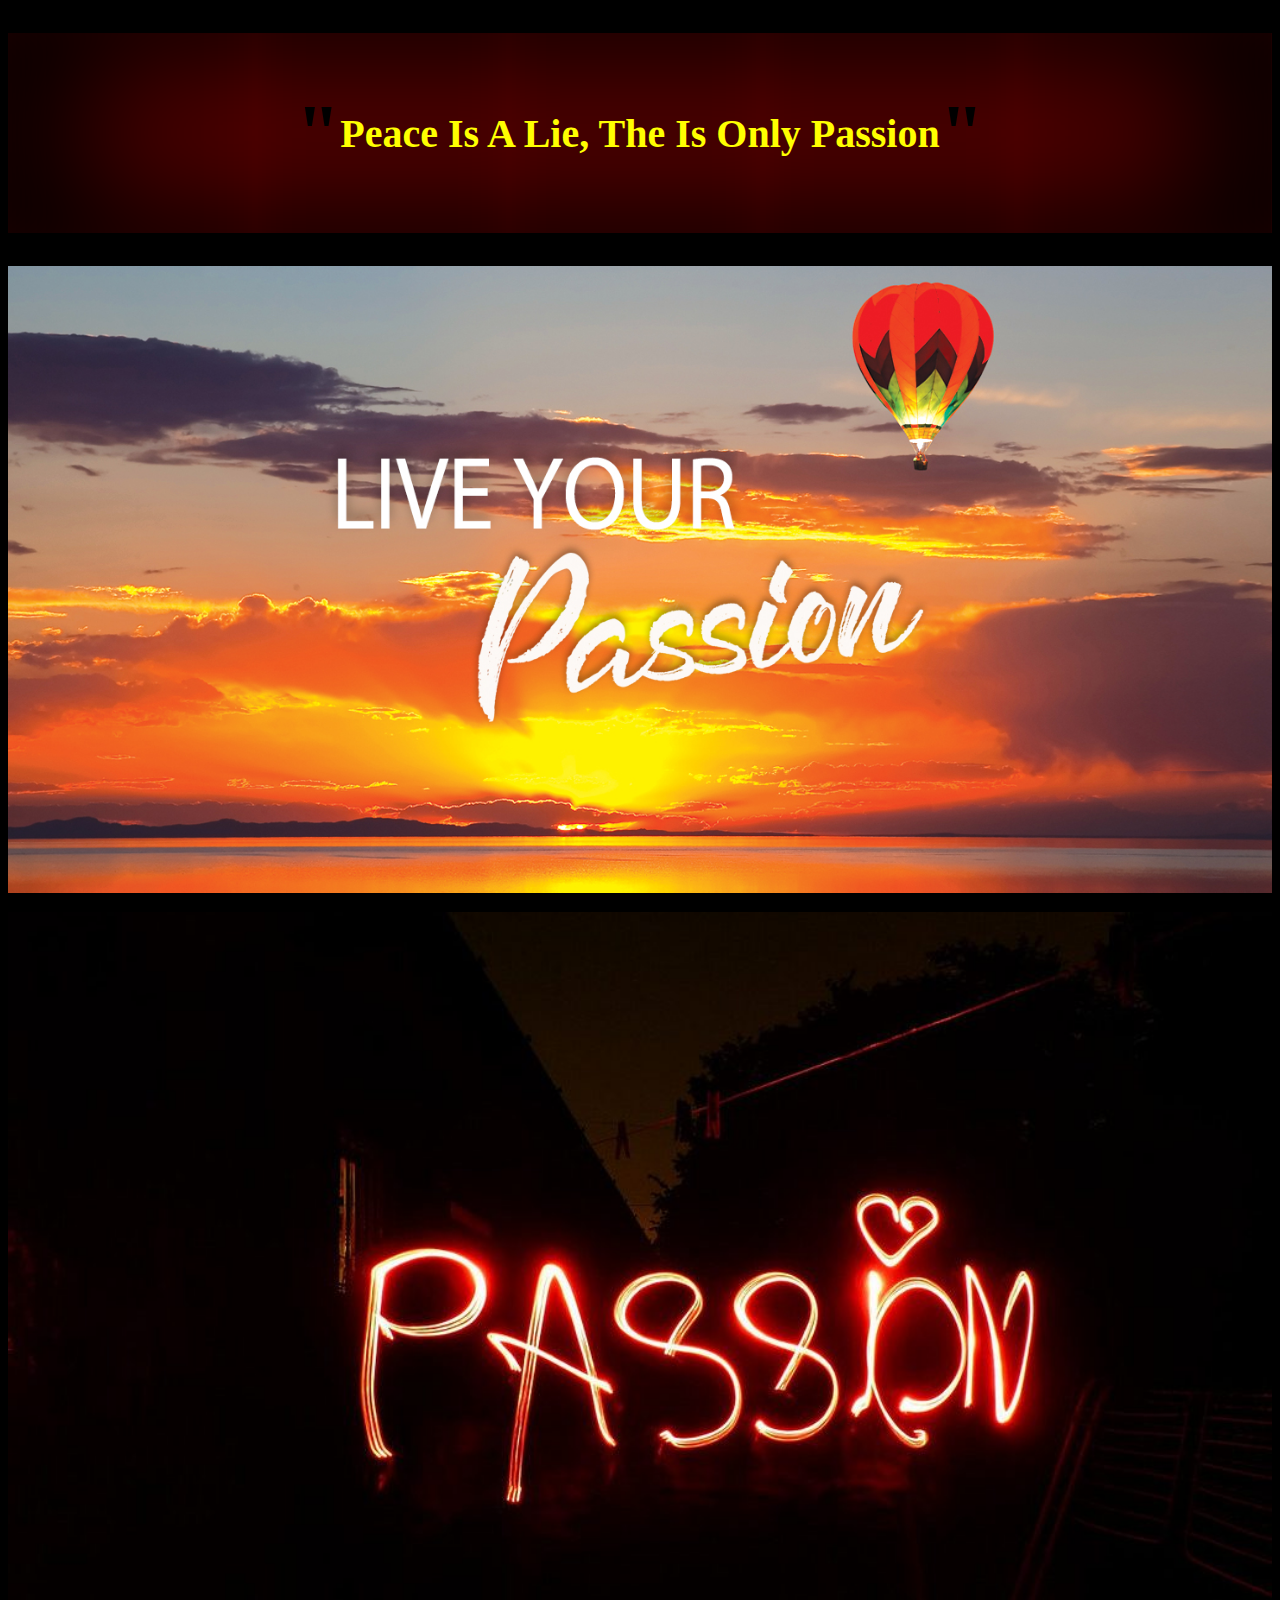
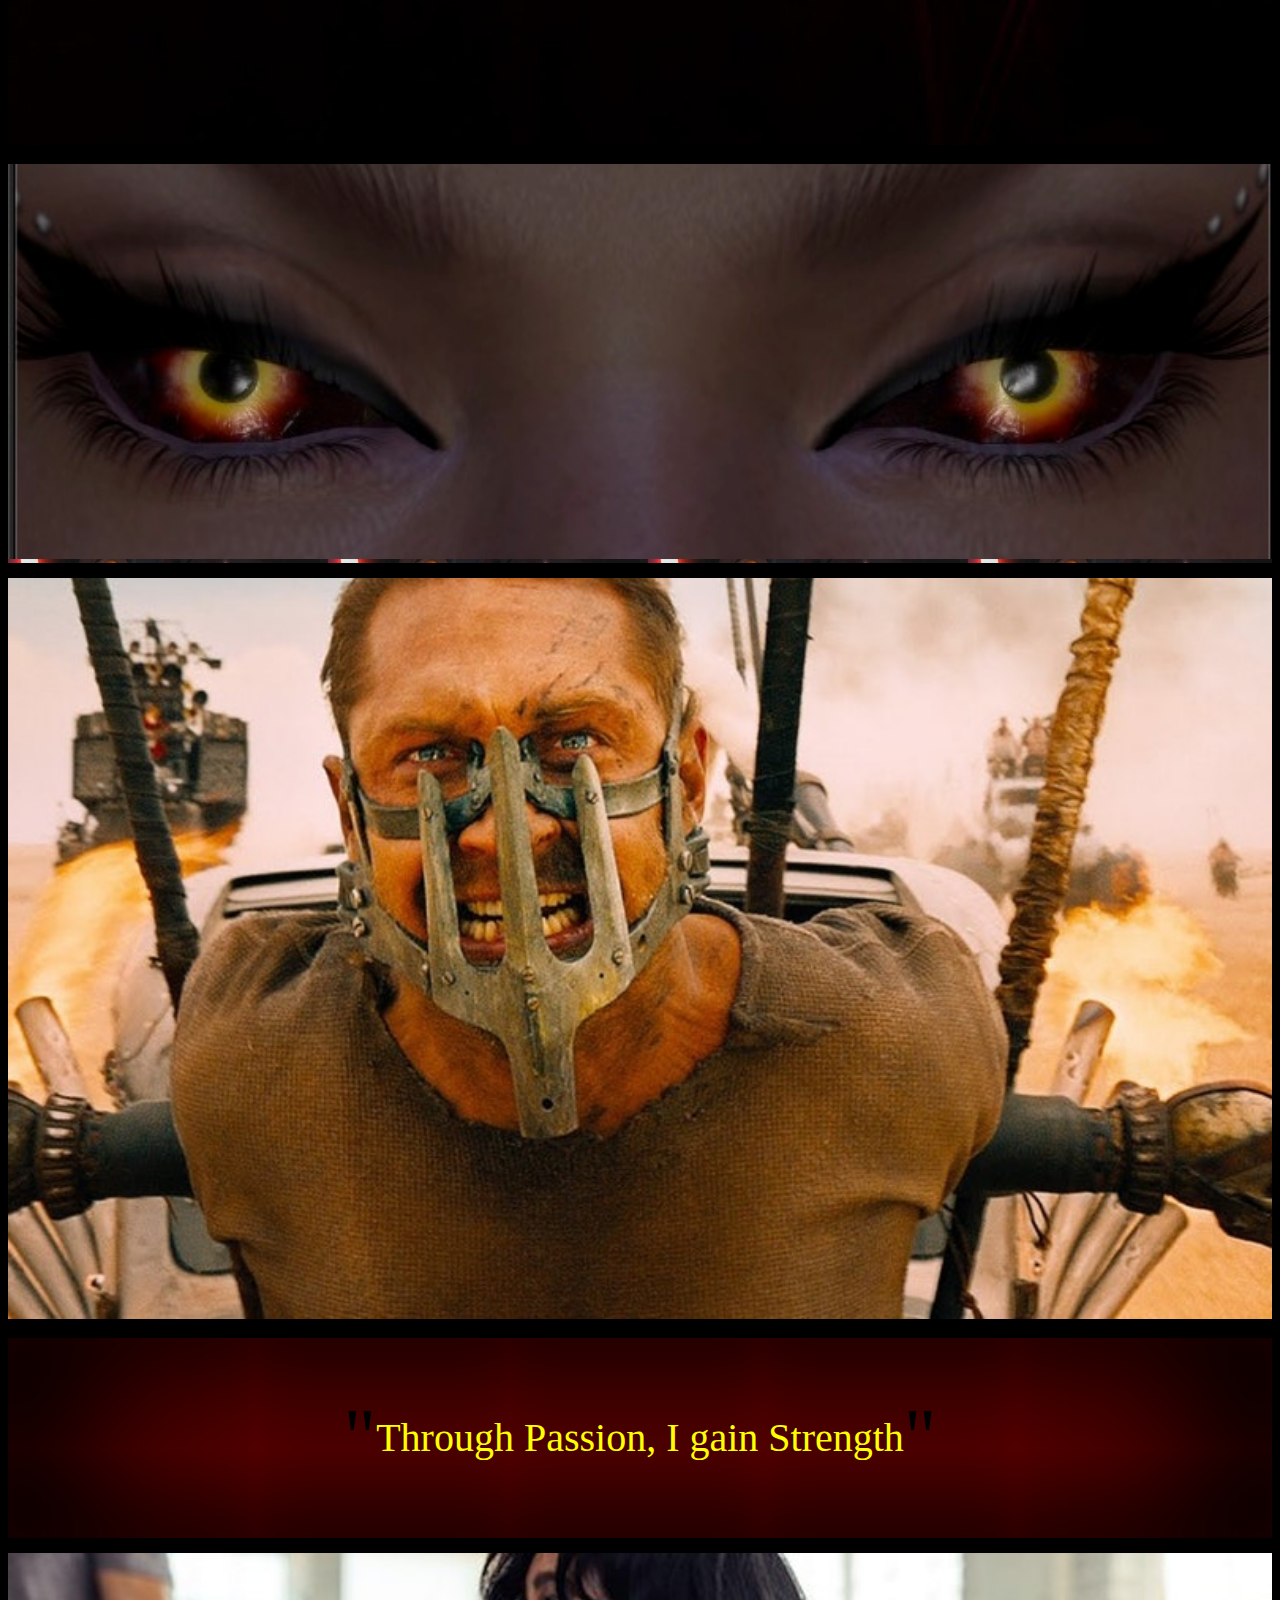
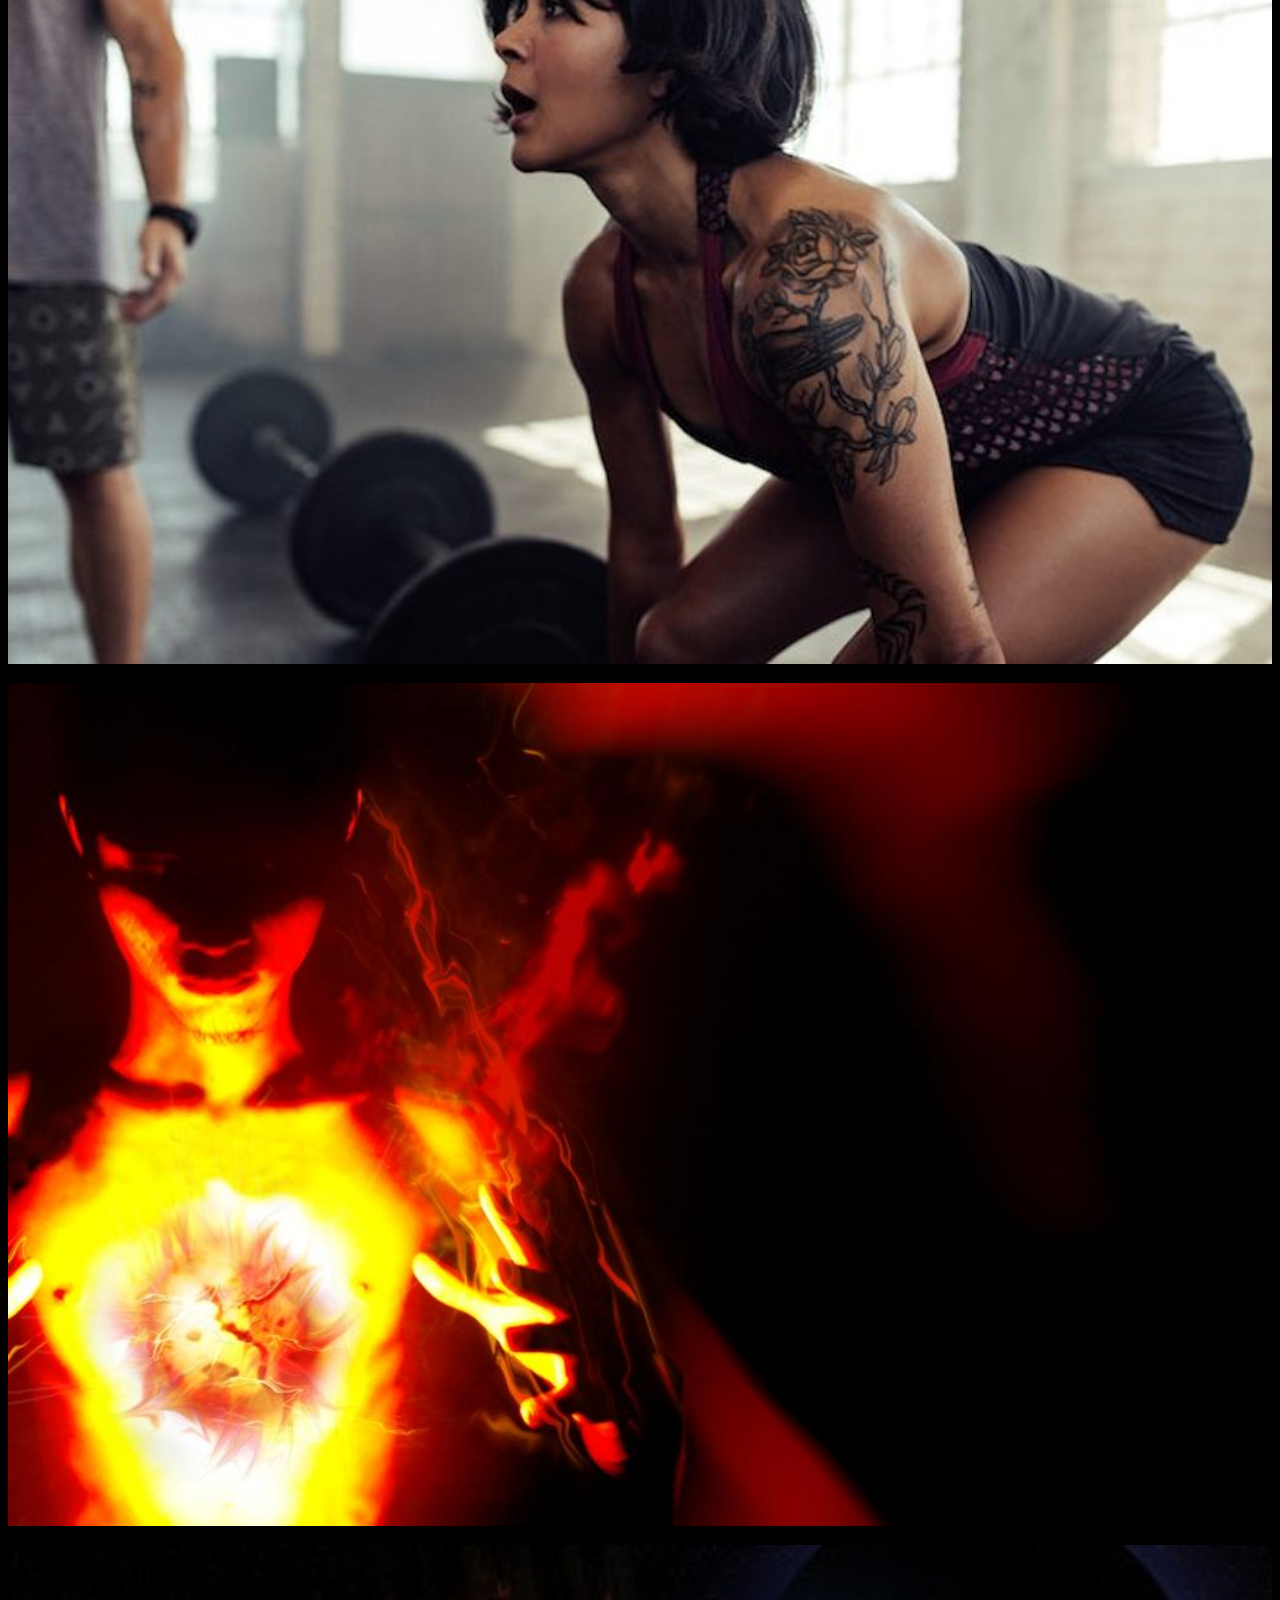
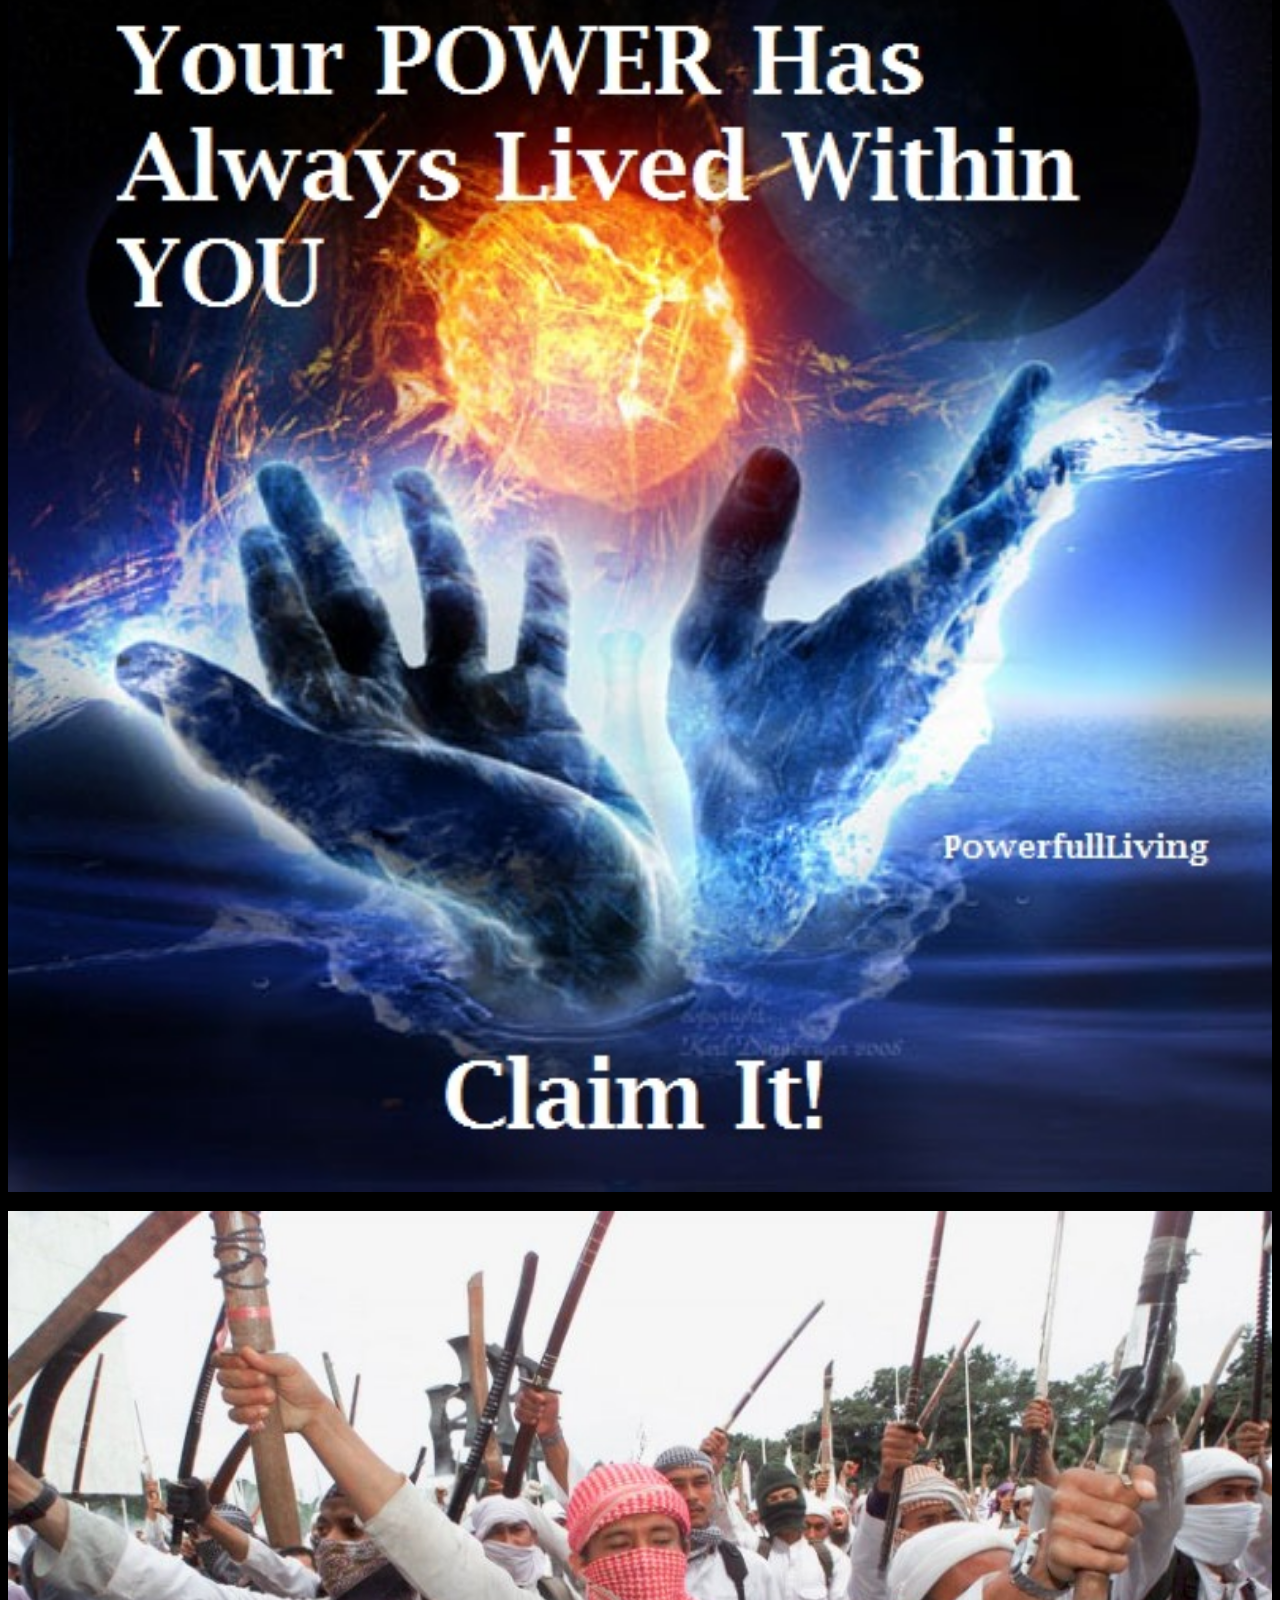
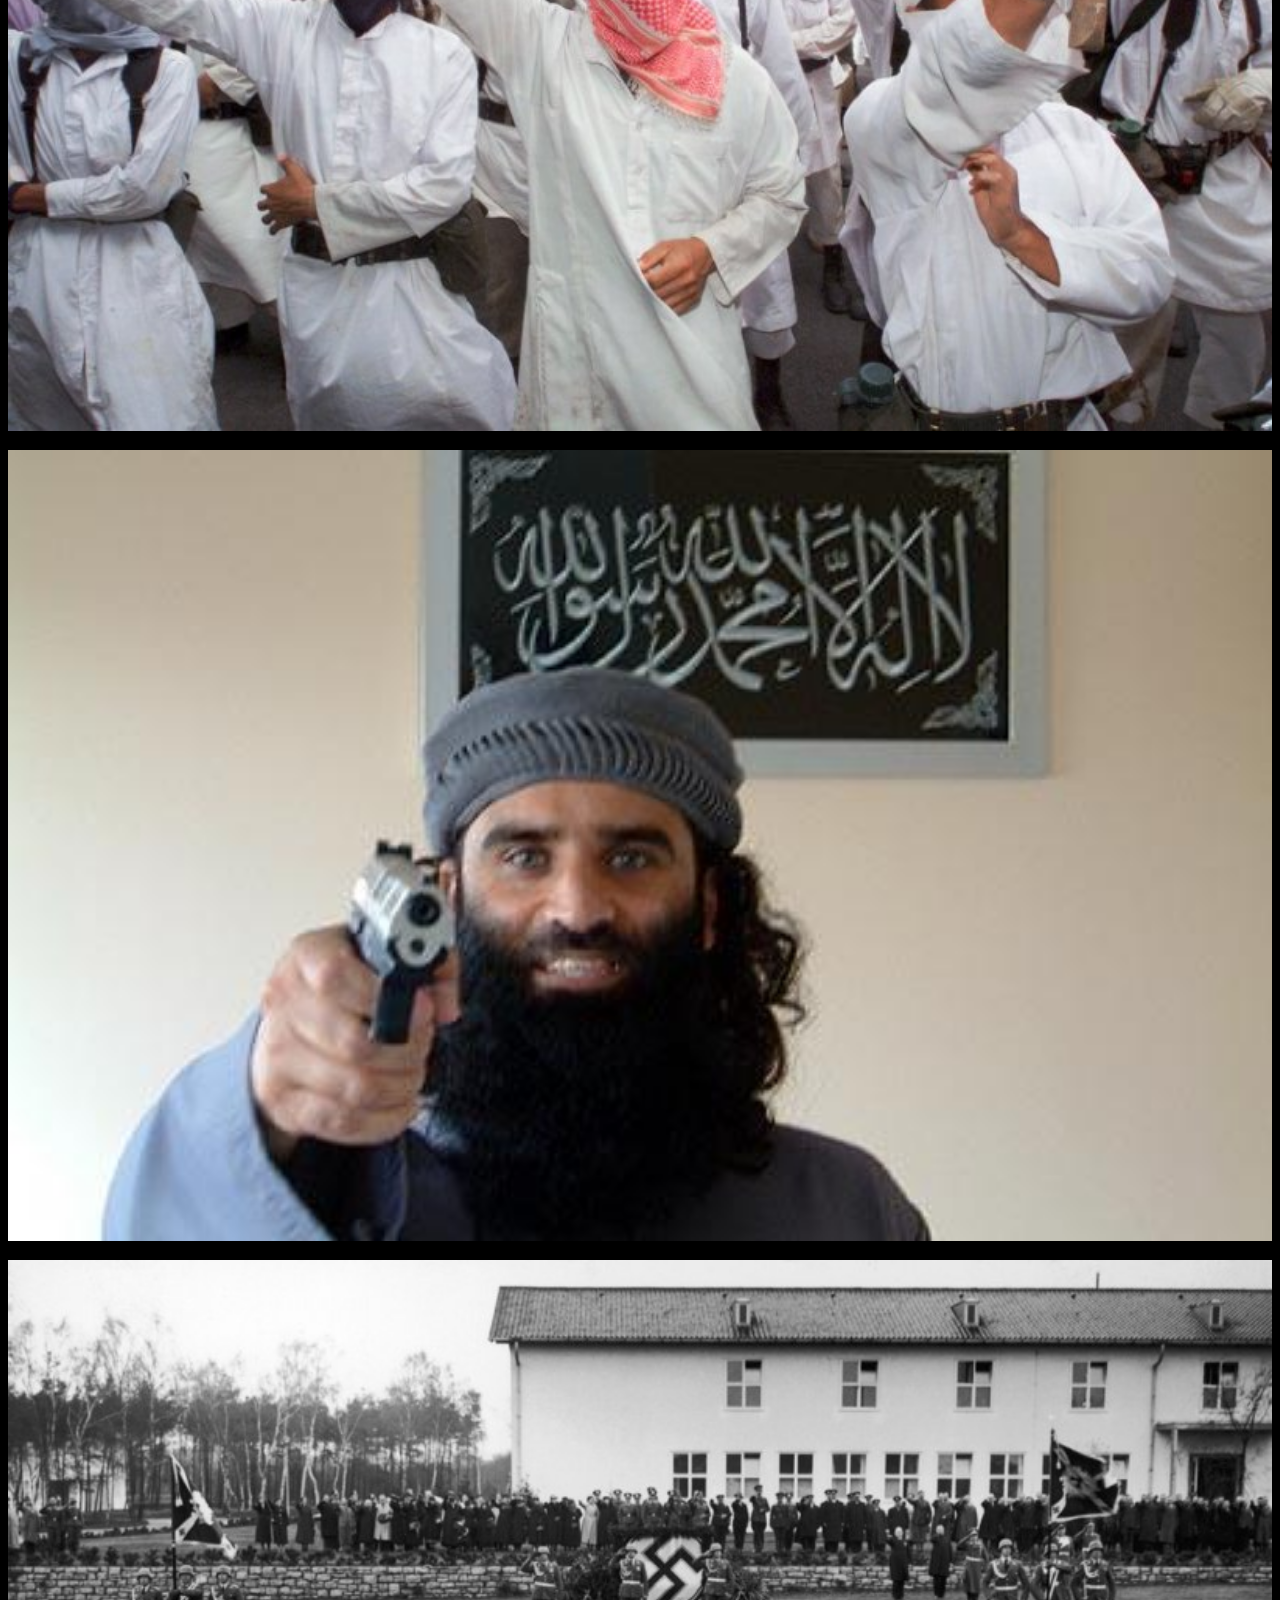
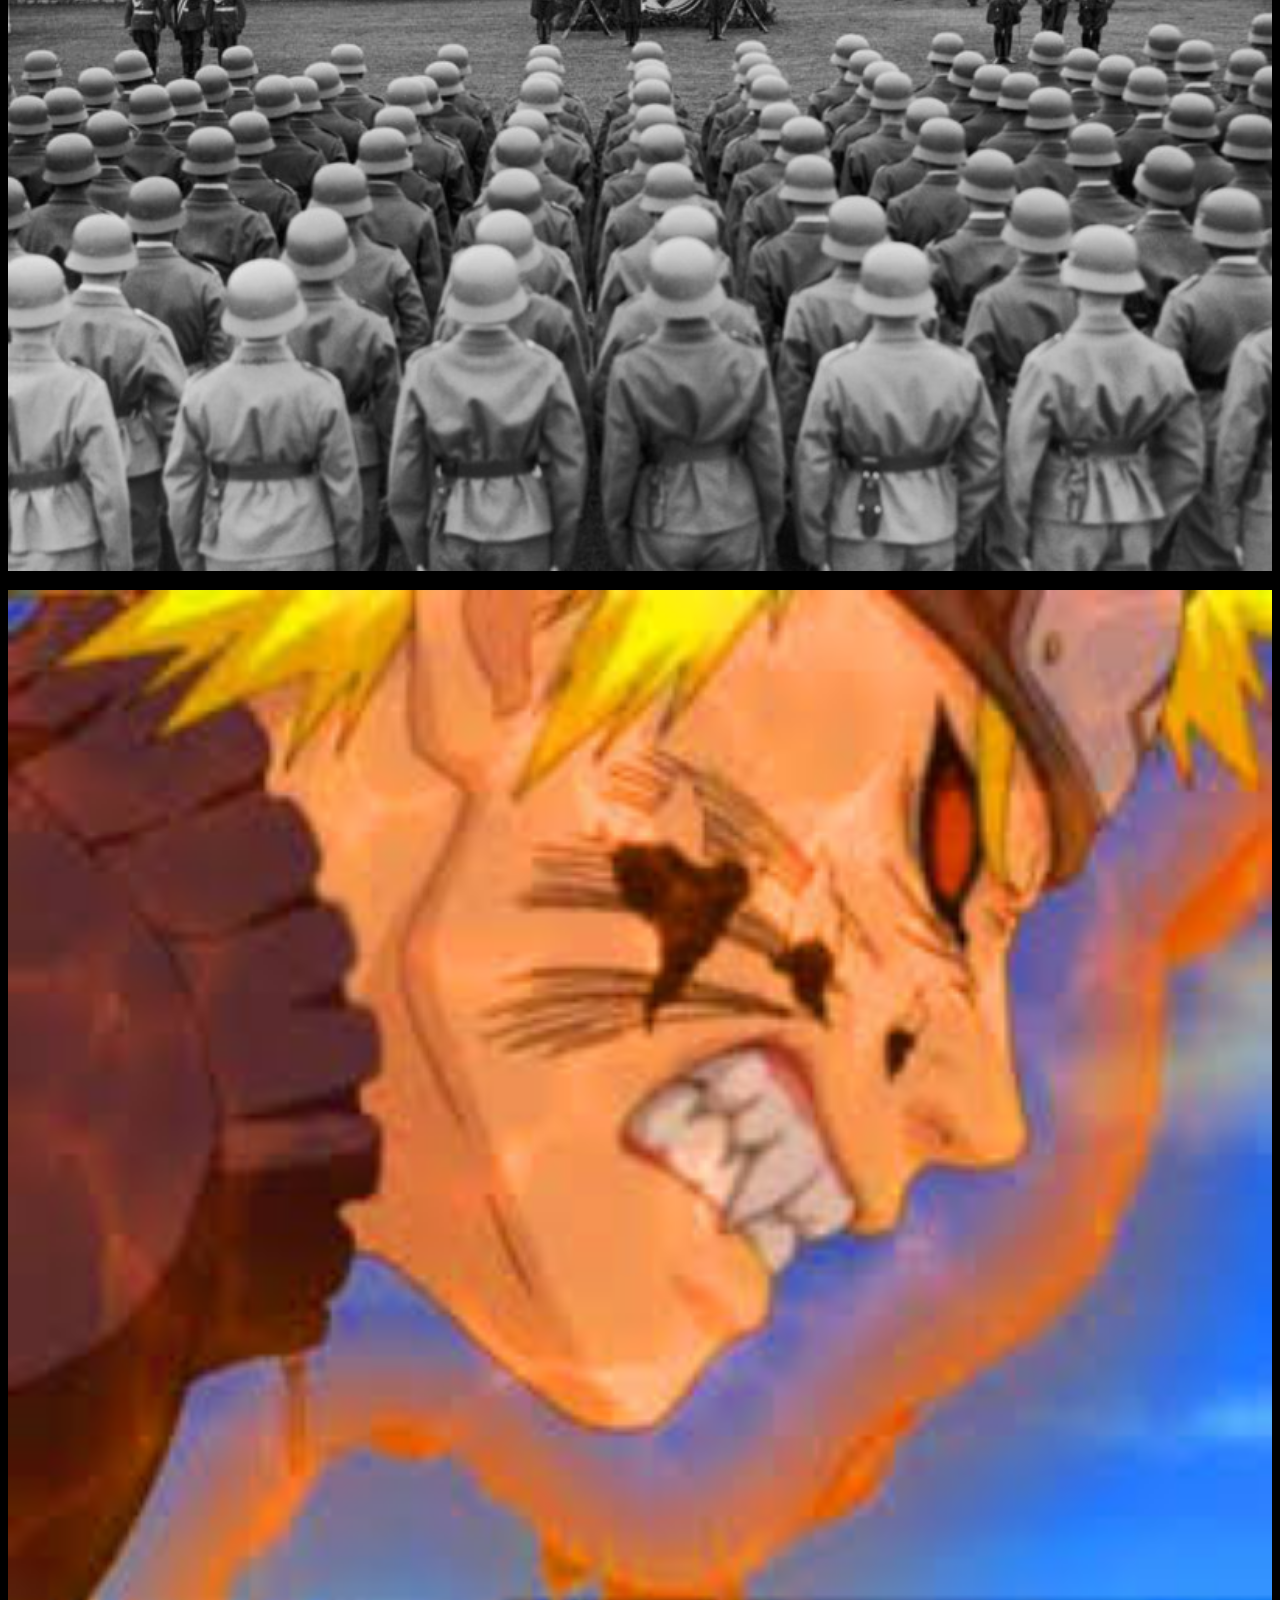
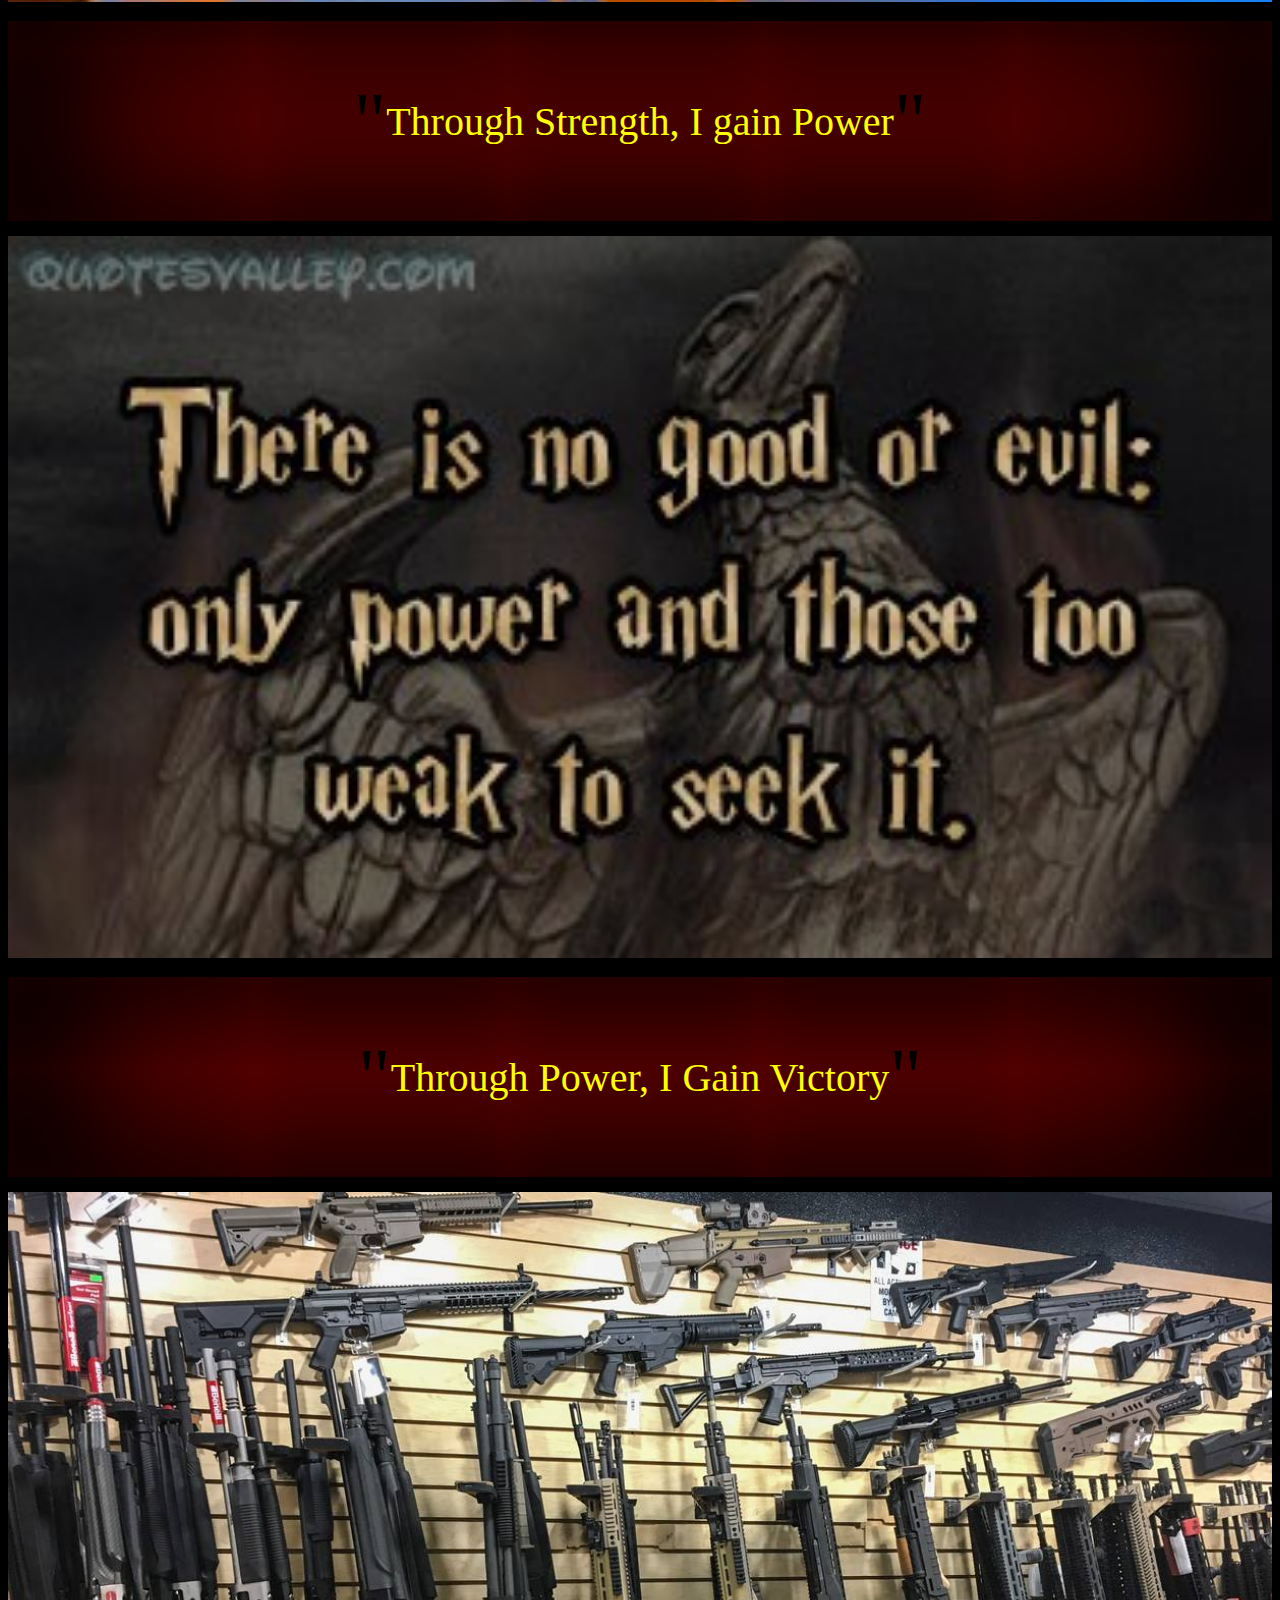
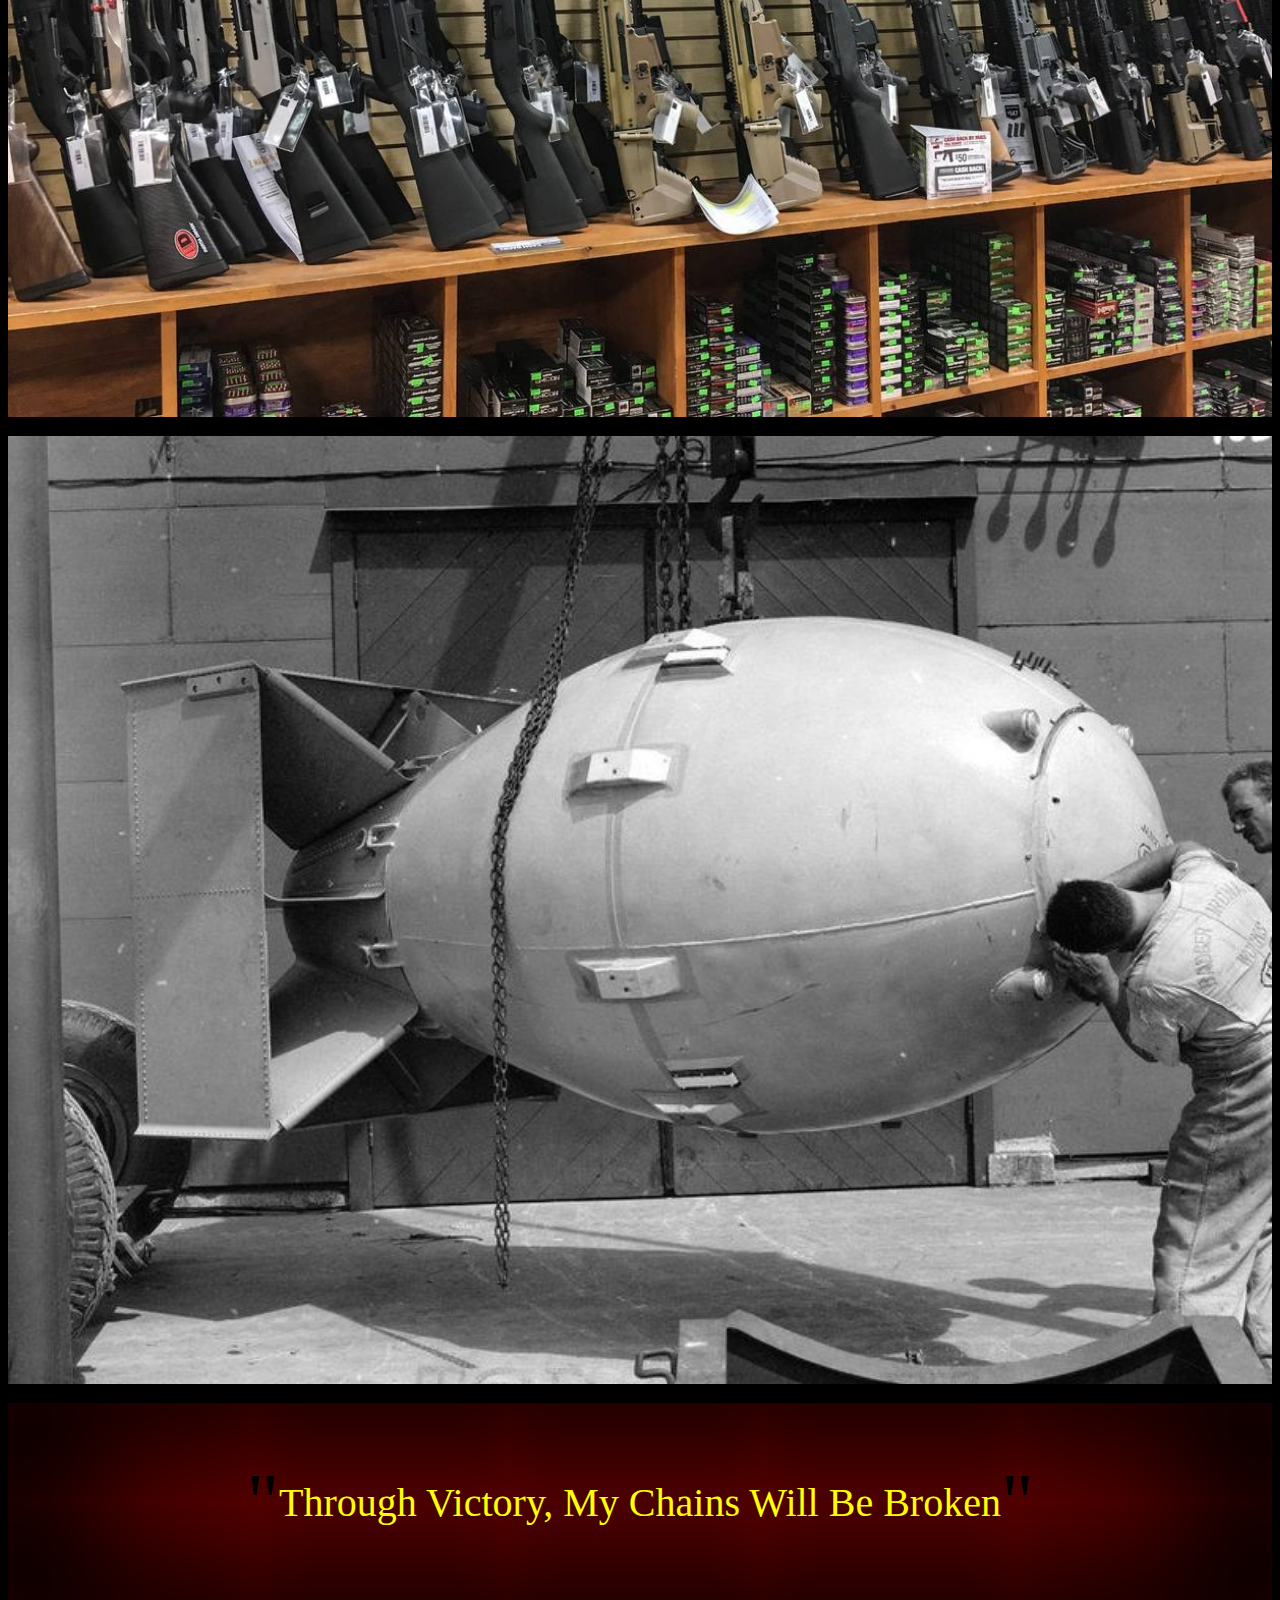
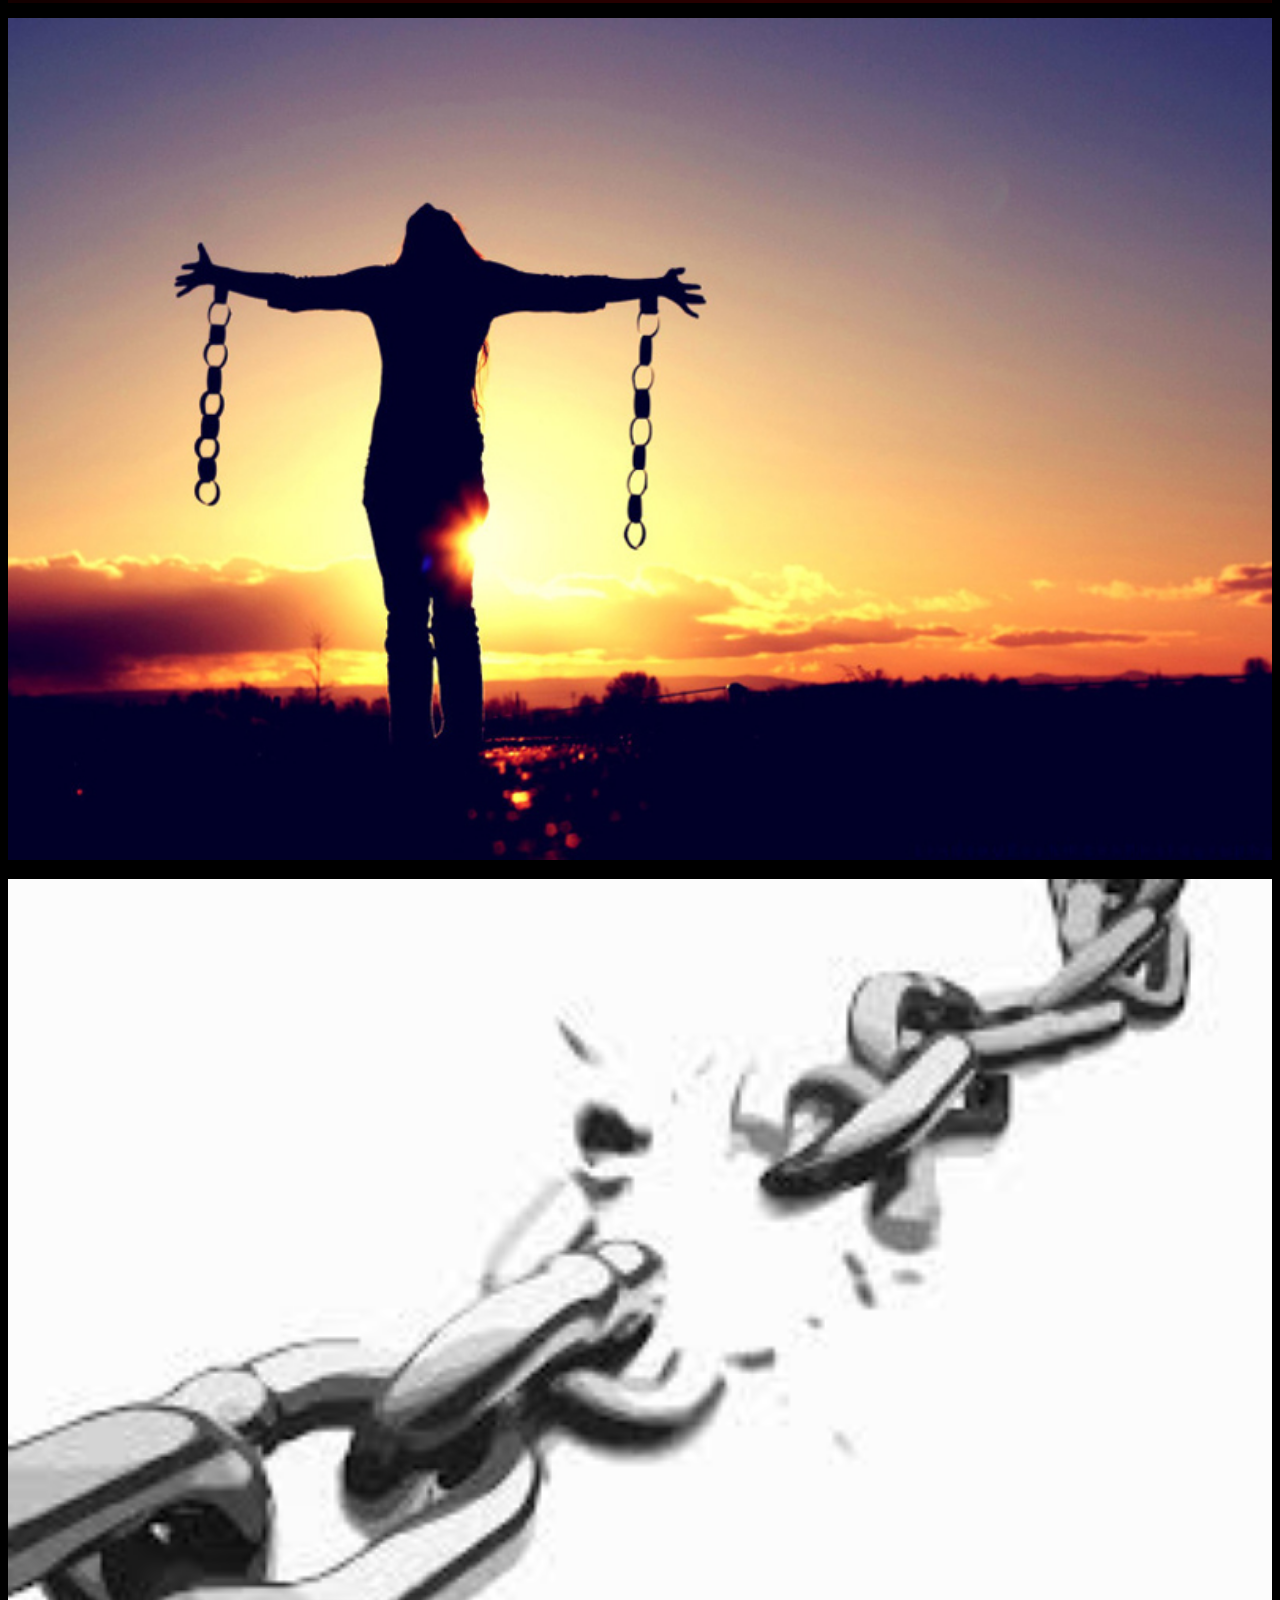
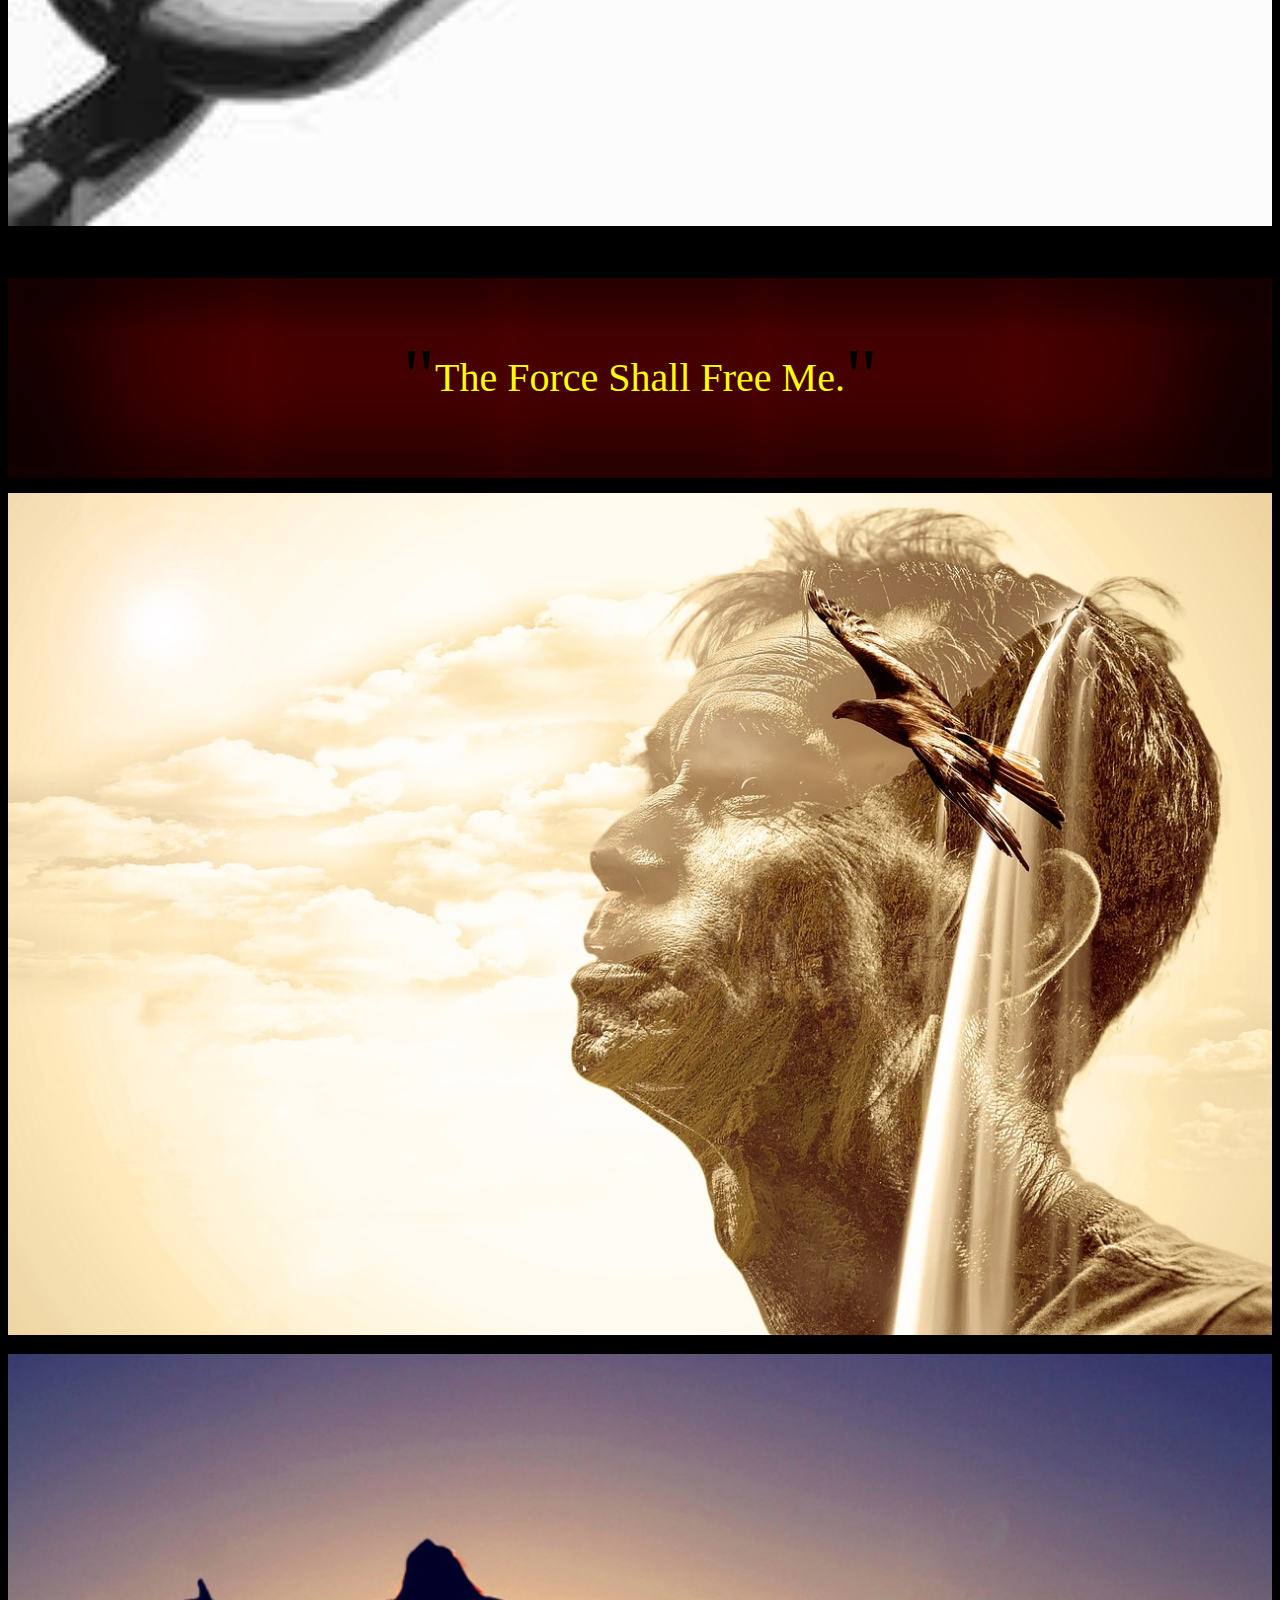
==== index.html @ c8c83fba "update" ====
<!DOCTYPE html>
<html>
<head>
  <link rel="stylesheet" href="css/sith.css">
</head>

<body>
  <div class="oath">
    <div class="line_wrapper line_one">
      <h2 class='quote'>Peace Is A Lie, The Is Only Passion</h2>
      <div class="one good_intention">
        <figure><img src="images/passion.jpg" alt="Follow Your Passion"></figure>
        <figure><img src="images/passion2.jpg" alt="Follow Your Passion"></figure>
      </div> 
      <div class="sith_eyes clip_one">
        <figure><img src="images/sith_eyes_female.jpg" alt=""></figure>
      </div>
      <div class="one evil_intention">
        <figure><img src="images/mad_max.jpg" alt=""></figure>
      </div>
    </div>

    <div class="line_wrapper">
      <div class="quote">Through Passion, I gain Strength</div>
      <div class="good_intention">
        <figure><img src="images/lifting.jpg" alt="Woman Lifting Weights"></figure>
        <figure><img src="images/inner_fire.jpg" alt="Inner Fire"></figure>
        <figure><img src="images/inner-power1.jpg" alt="Inner Power"></figure>
      </div>
      <div class="sith_eyes"></div>
      <div class="evil_intention">
        <figure><img src="images/muslim-fundamentalists.jpg" alt=""></figure>
        <figure><img src="images/muslim_extremism.jpg" alt=""></figure>
        <figure><img src="images/nazis.jpg" alt=""></figure>
        <figure><img src="images/angry_naruto.jpeg" alt=""></figure>
      </div>
    </div>

    <div class="line_wrapper">
      <div class="quote">Through Strength, I gain Power</div>
      <div class="good_intention">


      </div>
      <div class="evil_intention">
        <figure><img src="images/voldemort_quote.jpg" alt=""></figure>
      </div>
    </div>

    <div class="line_wrapper">
      <div class="quote">Through Power, I Gain Victory</div>
      <div class="good_intention">
      </div>
      <div class="evil_intention">
        <figure><img src="images/guns.jpg" alt=""></figure>
        <figure><img src="images/atomic_bomb.jpg" alt=""></figure>
      </div>
    </div>

    <div class="line_wrapper">
      <div class="quote">Through Victory, My Chains Will Be Broken</div>
      <div class="good_intention">
      </div>
      <div class="evil_intention">
        <figure><img src="images/freedom4.jpg" alt=""></figure>
        <figure><img src="images/breaking_chains.jpeg" alt=""></figure>
        <figure><img src="images/" alt=""></figure>
      </div>
    </div>

    <div class="line_wrapper">
      <div class="quote">The Force Shall Free Me.</div>
      <div class="good_intention">
        <figure>
          <img src="images/ultimate_freedom2.jpg" alt="">
        </figure>

        <figure>
          <img src="images/freedom-from-desire-enlightenment.jpg" alt="">
        </figure>
      </div>
      <div class="evil_intention">
          <figure><img src="images/freedom1.jpg" alt=""></figure>
          <figure><img src="images/freedom2.jpg" alt=""></figure>

        <figure>
          <img src="images/joker.jpeg" alt="">
        </figure>
      </div>
    </div>
  </div>


  <div class="end_page">
    <div id="fire_text">sith</div>
  
    <div class='sith_icon_container'>
        <div class='sith_letters_position_1'>
          <div class='sith_icon_text' >
              <span class="char1 top_text sith_letter">A</span>
              <span class="char2 top_text sith_letter"> </span>
              <span class="char3 top_text sith_letter">P</span>
              <span class="char4 top_text sith_letter">o</span>
              <span class="char5 top_text sith_letter">w</span>
              <span class="char6 top_text sith_letter">e</span>
              <span class="char7 top_text sith_letter">r</span>
              <span class="char8 top_text sith_letter">f</span>
              <span class="char9 top_text sith_letter">u</span>
              <span class="char10 top_text sith_letter">l</span>
              <span class="char11 top_text sith_letter"> </span>
              <span class="char12 top_text sith_letter">S</span>
              <span class="char13 top_text sith_letter">i</span>
              <span class="char14 top_text sith_letter">t</span>
              <span class="char15 top_text sith_letter">h</span>
      
              <div class=''>
                <div class="left_halocron sith_halocron float_animation">
                  <div class='rotate_animation'>◈</div>
                </div>
                <div class="right_halocron sith_halocron float_animation">
                  <div class='rotate_animation'>◈</div>
                </div>
              </div>
      
              <span class="char1 bottom_text sith_letter">
                <div class='upsidedown'>Y</div>
              </span>
              <span class="char2 bottom_text sith_letter">
                <div class='upsidedown'>o</div>
              </span>
              <span class="char3 bottom_text sith_letter">
                <div class='upsidedown'>u</div>
              </span>
              <span class="char4 bottom_text sith_letter">
                <div class='upsidedown'> </div>
              </span>
              <span class="char5 bottom_text sith_letter">
                <div class='upsidedown'>W</div>
              </span>
              <span class="char6 bottom_text sith_letter">
                <div class='upsidedown'>i</div>
              </span>
              <span class="char7 bottom_text sith_letter">
                <div class='upsidedown'>l</div>
              </span>
              <span class="char8 bottom_text sith_letter">
                <div class='upsidedown'>l</div>
              </span>
              <span class="char9 bottom_text sith_letter">
                <div class='upsidedown'> </div>
              </span>
              <span class="char10 bottom_text sith_letter">
                <div class='upsidedown'>B</div>
              </span>
              <span class="char11 bottom_text sith_letter">
                <div class='upsidedown'>e</div>
              </span>
              <span class="char12 bottom_text sith_letter">
                <div class='upsidedown'>c</div>
              </span>
              <span class="char13 bottom_text sith_letter">
                <div class='upsidedown'>o</div>
              </span>
              <span class="char14 bottom_text sith_letter">
                <div class='upsidedown'>m</div>
              </span>
              <span class="char15 bottom_text sith_letter">
                <div class='upsidedown'>e</div>
              </span>
          </div>
        </div>
        <img class='sith_silhouette' src="images/sith_silhouette.jpg"  >
    </div>
  
      <iframe id='light_saber' src='http://www.saberparts.com/#!/configure?code=4.130.4.0-3.194.4.0-2.59.4.0-1.27.4.0-7.152.19.0-5.143.0.0#%2Fconfigure%3Fcode=4.137.4.0-3.102.4.0-2.46.4.0-1.21.4.0-7.152.19.0-5.143.0.0'></iframe>
    

      <div class="banner_left">
        <img src="images/sith_banner.jpg" alt="sith banner">
      </div>
      <div class="banner_right">
        <img src="images/sith_banner.jpg" alt="sith banner">
      </div>
    </div>
  </div>

  <p class='your_sith_name' contenteditable="true">(Enter Your Sith Name)</p>

  <div class='sith_master_selection'>

    <p>Choose your Sith master. </p>
    <select name="Sith Master" id="sith_master" onchange='switchImage()'>
      <option value="">Unselected</option>
      <option value="krate">Darth Krate</option>
      <option value="nihilus">Darth Nihilus</option>
      <option value="revan">Darth Revan</option>
      <option value="trump">Darth Trump</option>
      <option value="traya">Darth Traya</option>
      <option value="vader">Darth Vader</option>
      <option value="yoda">Darth Yoda</option>
    </select>



    <figure id='master_image'>
      <img src="images/darth_krate.jpg" class='krate' alt="">  
      <img src="images/darth_trump.jpg" class='trump' alt="">  
      <img src="images/darth_yoda.jpeg" class='yoda' alt="">  
      <img src="images/darth_revan.png" class='revan' alt="">  
      <img src="images/darth_traya.jpg" class='traya' alt="">  
      <img src="images/darth_nihilus.jpg" class='nihilus' alt="">  
      <img src="images/Darth_Sion.jpg" class='sion' alt=""> 
      <img src="images/darth_vader.jpeg" class='vader' alt=""> 
    </figure>
  
    
  </div>
  <!-- https://css-tricks.com/set-text-on-a-circle/ -->

  <script>
    function switchImage() {
      debugger
      let master = document.querySelector('#sith_master').value.toLowerCase();

      document.querySelectorAll('#master_image img').forEach((el, i) => {
        el.style.display = 'none';
      });
      debugger
      document.querySelector(`.${master}`).style.display = 'block';
    }
  </script>

</body>
</html>
---- css/sith.css ----
.sith_icon_container {
  box-sizing: border-box;
  margin: 40px;
  position: relative;
  width: 300px;
  height: 300px; }
  .sith_icon_container .sith_icon_text {
    position: absolute;
    left: 150px;
    margin: 0;
    padding: 0; }
    .sith_icon_container .sith_icon_text .upsidedown {
      transform: rotate(180deg);
      position: absolute; }
    .sith_icon_container .sith_icon_text .sith_letter {
      text-align: center;
      font: 30px Monaco, MonoSpace;
      height: 360px;
      position: absolute;
      width: 20px;
      text-shadow: 0 3px 5px red;
      font-weight: bold;
      top: -46px;
      left: -10px; }
      .sith_icon_container .sith_icon_text .sith_letter.top_text.char1 {
        transform: rotate(-42deg); }
      .sith_icon_container .sith_icon_text .sith_letter.top_text.char2 {
        transform: rotate(-36deg); }
      .sith_icon_container .sith_icon_text .sith_letter.top_text.char3 {
        transform: rotate(-30deg); }
      .sith_icon_container .sith_icon_text .sith_letter.top_text.char4 {
        transform: rotate(-24deg); }
      .sith_icon_container .sith_icon_text .sith_letter.top_text.char5 {
        transform: rotate(-18deg); }
      .sith_icon_container .sith_icon_text .sith_letter.top_text.char6 {
        transform: rotate(-12deg); }
      .sith_icon_container .sith_icon_text .sith_letter.top_text.char7 {
        transform: rotate(-6deg); }
      .sith_icon_container .sith_icon_text .sith_letter.top_text.char8 {
        transform: rotate(0deg); }
      .sith_icon_container .sith_icon_text .sith_letter.top_text.char9 {
        transform: rotate(6deg); }
      .sith_icon_container .sith_icon_text .sith_letter.top_text.char10 {
        transform: rotate(12deg); }
      .sith_icon_container .sith_icon_text .sith_letter.top_text.char11 {
        transform: rotate(18deg); }
      .sith_icon_container .sith_icon_text .sith_letter.top_text.char12 {
        transform: rotate(24deg); }
      .sith_icon_container .sith_icon_text .sith_letter.top_text.char13 {
        transform: rotate(30deg); }
      .sith_icon_container .sith_icon_text .sith_letter.top_text.char14 {
        transform: rotate(36deg); }
      .sith_icon_container .sith_icon_text .sith_letter.top_text.char15 {
        transform: rotate(42deg); }
      .sith_icon_container .sith_icon_text .sith_letter.bottom_text {
        position: absolute;
        top: -20px; }
        .sith_icon_container .sith_icon_text .sith_letter.bottom_text.char1 {
          transform: rotate(222deg); }
        .sith_icon_container .sith_icon_text .sith_letter.bottom_text.char2 {
          transform: rotate(216deg); }
        .sith_icon_container .sith_icon_text .sith_letter.bottom_text.char3 {
          transform: rotate(210deg); }
        .sith_icon_container .sith_icon_text .sith_letter.bottom_text.char4 {
          transform: rotate(204deg); }
        .sith_icon_container .sith_icon_text .sith_letter.bottom_text.char5 {
          transform: rotate(198deg); }
        .sith_icon_container .sith_icon_text .sith_letter.bottom_text.char6 {
          transform: rotate(192deg); }
        .sith_icon_container .sith_icon_text .sith_letter.bottom_text.char7 {
          transform: rotate(186deg); }
        .sith_icon_container .sith_icon_text .sith_letter.bottom_text.char8 {
          transform: rotate(180deg); }
        .sith_icon_container .sith_icon_text .sith_letter.bottom_text.char9 {
          transform: rotate(174deg); }
        .sith_icon_container .sith_icon_text .sith_letter.bottom_text.char10 {
          transform: rotate(168deg); }
        .sith_icon_container .sith_icon_text .sith_letter.bottom_text.char11 {
          transform: rotate(162deg); }
        .sith_icon_container .sith_icon_text .sith_letter.bottom_text.char12 {
          transform: rotate(156deg); }
        .sith_icon_container .sith_icon_text .sith_letter.bottom_text.char13 {
          transform: rotate(150deg); }
        .sith_icon_container .sith_icon_text .sith_letter.bottom_text.char14 {
          transform: rotate(144deg); }
        .sith_icon_container .sith_icon_text .sith_letter.bottom_text.char15 {
          transform: rotate(138deg); }
  .sith_icon_container .sith_halocron {
    font: 30px Monaco, MonoSpace;
    text-shadow: 0 0px 10px red;
    position: absolute;
    top: 110px; }
    .sith_icon_container .sith_halocron.float_animation {
      animation: float_halocron 10s ease-in-out infinite alternate; }
@keyframes float_halocron {
  0% {
    top: 130px; }
  50% {
    top: 80px; }
  100% {
    top: 130px; } }
    .sith_icon_container .sith_halocron .rotate_animation {
      animation: rotate_halocron 8s linear infinite; }
@keyframes rotate_halocron {
  0% {
    transform: rotate(0deg); }
  100% {
    transform: rotate(360deg); } }
    .sith_icon_container .sith_halocron.left_halocron {
      left: 100px; }
    .sith_icon_container .sith_halocron.right_halocron {
      right: 100px; }
  .sith_icon_container img.sith_silhouette {
    height: 300px;
    width: 300px;
    border-radius: 150px; }

body {
  background: black; }

*, ::before, ::after {
  box-sizing: border-box; }

.line_wrapper {
  justify-content: center;
  width: 100vw;
  margin: 50px 0 0 0;
  width: 100%;
  text-align: center;
  margin: 0; }
  .line_wrapper:nth-of-type(even) {
    justify-content: right;
    justify-self: right; }
  .line_wrapper .quote {
    box-shadow: 0 0 150px 75px black inset;
    display: flex;
    justify-content: center;
    align-items: center;
    background: red;
    --quote-height: 200px;
    height: var(--quote-height);
    width: 100%;
    color: yellow;
    font-size: 2.5em; }
    .line_wrapper .quote::before {
      content: '\"';
      color: black;
      font-size: 2em; }
    .line_wrapper .quote::after {
      content: '\"';
      color: black;
      font-size: 2em; }
  .line_wrapper .sith_eyes.clip_one {
    position: relative; }
  .line_wrapper figure {
    width: 100%;
    text-align: center;
    margin: 0;
    margin: 15px 0; }
    .line_wrapper figure img {
      max-width: 100vw;
      width: 100%;
      overflow: hidden; }
  .line_wrapper .sith_eyes {
    background: url(../images/anakin_sith_eyes.jpg); }

.end_page {
  z-index: 1;
  width: 100%;
  display: grid;
  grid-template-rows: auto 100px auto;
  grid-tempate-columns: 1fr 1fr 1fr 8fr 1fr 1fr 1fr;
  grid-gap: 5px;
  grid-template-areas: "first_line_good_intention  first_line_good_intention  first_line_good_intention   first_line_good_intention  first_line_good_intention  first_line_good_intention   first_line_good_intention   first_line_good_intention" "first_line_evil_intention  first_line_evil_intention  first_line_evil_intention   first_line_evil_intention  first_line_evil_intention  first_line_evil_intention   first_line_evil_intention   first_line_evil_intention" "second_line_good_intention second_line_good_intention second_line_good_intention  second_line_good_intention second_line_good_intention second_line_good_intention  second_line_good_intention  second_line_good_intention" "second_line_evil_intention second_line_evil_intention second_line_evil_intention  second_line_evil_intention second_line_evil_intention second_line_evil_intention  second_line_evil_intention  second_line_evil_intention" "third_line_good_intention  third_line_good_intention  third_line_good_intention   third_line  third_line_good_intention  third_line_good_intention   third_line_good_intention   third_linee_geood_intention" "third_line_evil_intention  third_line_evil_intention  third_line_veil_intention   third_line_evil_intention  third_line_evil_intention  third_line_evil_intention   third_line_evil_intention   third_line_evil_intention" "fourth_line_good_intention fourth_line_good_intention fourth_line_good_intention  fourth_line_good_intention fourth_line_good_intention fourth_line_good_intention  fourth_line_good_intention  fourth_line_good_intention" "fourth_line fourth_line fourth_line  fourth_line fourth_line fourth_line  fourth_line  fourth_line" "fifth_line  fifth_line  fifth_line   fifth_line  fifth_line  fifth_line   fifth_line   fifth_line" "fifth_line  fifth_line  fifth_line   fifth_line  fifth_line  fifth_line   fifth_line   fifth_line" "sixth_line  sixth_line  sixth_line   sixth_line  sixth_line  sixth_line   sixth_line   sixth_line" "sixth_line  sixth_line  sixth_line   sixth_line  sixth_line  sixth_line   sixth_line   sixth_line" ".           ........... fire_text    fire_text   fire_text   fire_text    ............ ." ".           banner_left banner_left  icon        icon        banner_right banner_right ." ".           banner_left banner_left  icon        icon        banner_right banner_right ." ".           banner_left banner_left  saber       saber       banner_right banner_right ." ".           banner_left banner_left  saber       saber       banner_right banner_right ."; }
  .end_page #fire_text {
    text-transform: uppercase;
    font-weight: bolder;
    background: url("../images/fire.gif");
    font-size: 200px;
    justify-self: center;
    grid-area: fire_text;
    background-clip: text;
    -webkit-background-clip: text;
    color: transparent; }
  .end_page #light_saber {
    width: 600px;
    height: 350px;
    clip-path: ellipse(40% 40% at 50% 50%);
    grid-area: saber;
    justify-self: center; }
  .end_page .sith_icon_container {
    grid-area: icon;
    justify-self: center;
    align-self: center; }
  .end_page .banner_left {
    grid-area: banner_left; }
    .end_page .banner_left img {
      max-width: 100%;
      height: auto; }
  .end_page .banner_right {
    grid-area: banner_right; }
    .end_page .banner_right img {
      max-width: 100%;
      height: auto; }

.page_2 {
  background: url(../images/oath.jpg);
  z-index: 2; }

@media only screen and (min-width: 800px) {
  .end_page {
    grid-template-columns: 1fr 2fr 4fr 4fr 2fr 1fr;
    grid-template-areas: "fire_text fire_text    fire_text  fire_text  fire_text    fire_text" "......... banner_left  icon       icon       banner_right ........." "......... banner_left  icon       icon       banner_right ........." "......... banner_left  saber      saber      banner_right ........." "......... banner_left  saber      saber      banner_right .........";
    grid-template-rows: auto 100px auto; }

  .banner_left {
    grid-area: banner_left; }
    .banner_left img {
      max-width: 100%;
      height: auto; }

  .banner_right {
    grid-area: banner_right; }
    .banner_right img {
      max-width: 100%;
      height: auto; } }
.your_sith_name {
  color: white;
  text-align: center;
  margin-bottom: 40px; }

.sith_master_selection {
  text-align: center; }
  .sith_master_selection * {
    color: white; }
  .sith_master_selection #master_image {
    width: 50%;
    margin: auto;
    text-align: center; }
    .sith_master_selection #master_image img {
      display: none;
      max-width: 50vw; }

/*# sourceMappingURL=sith.css.map */
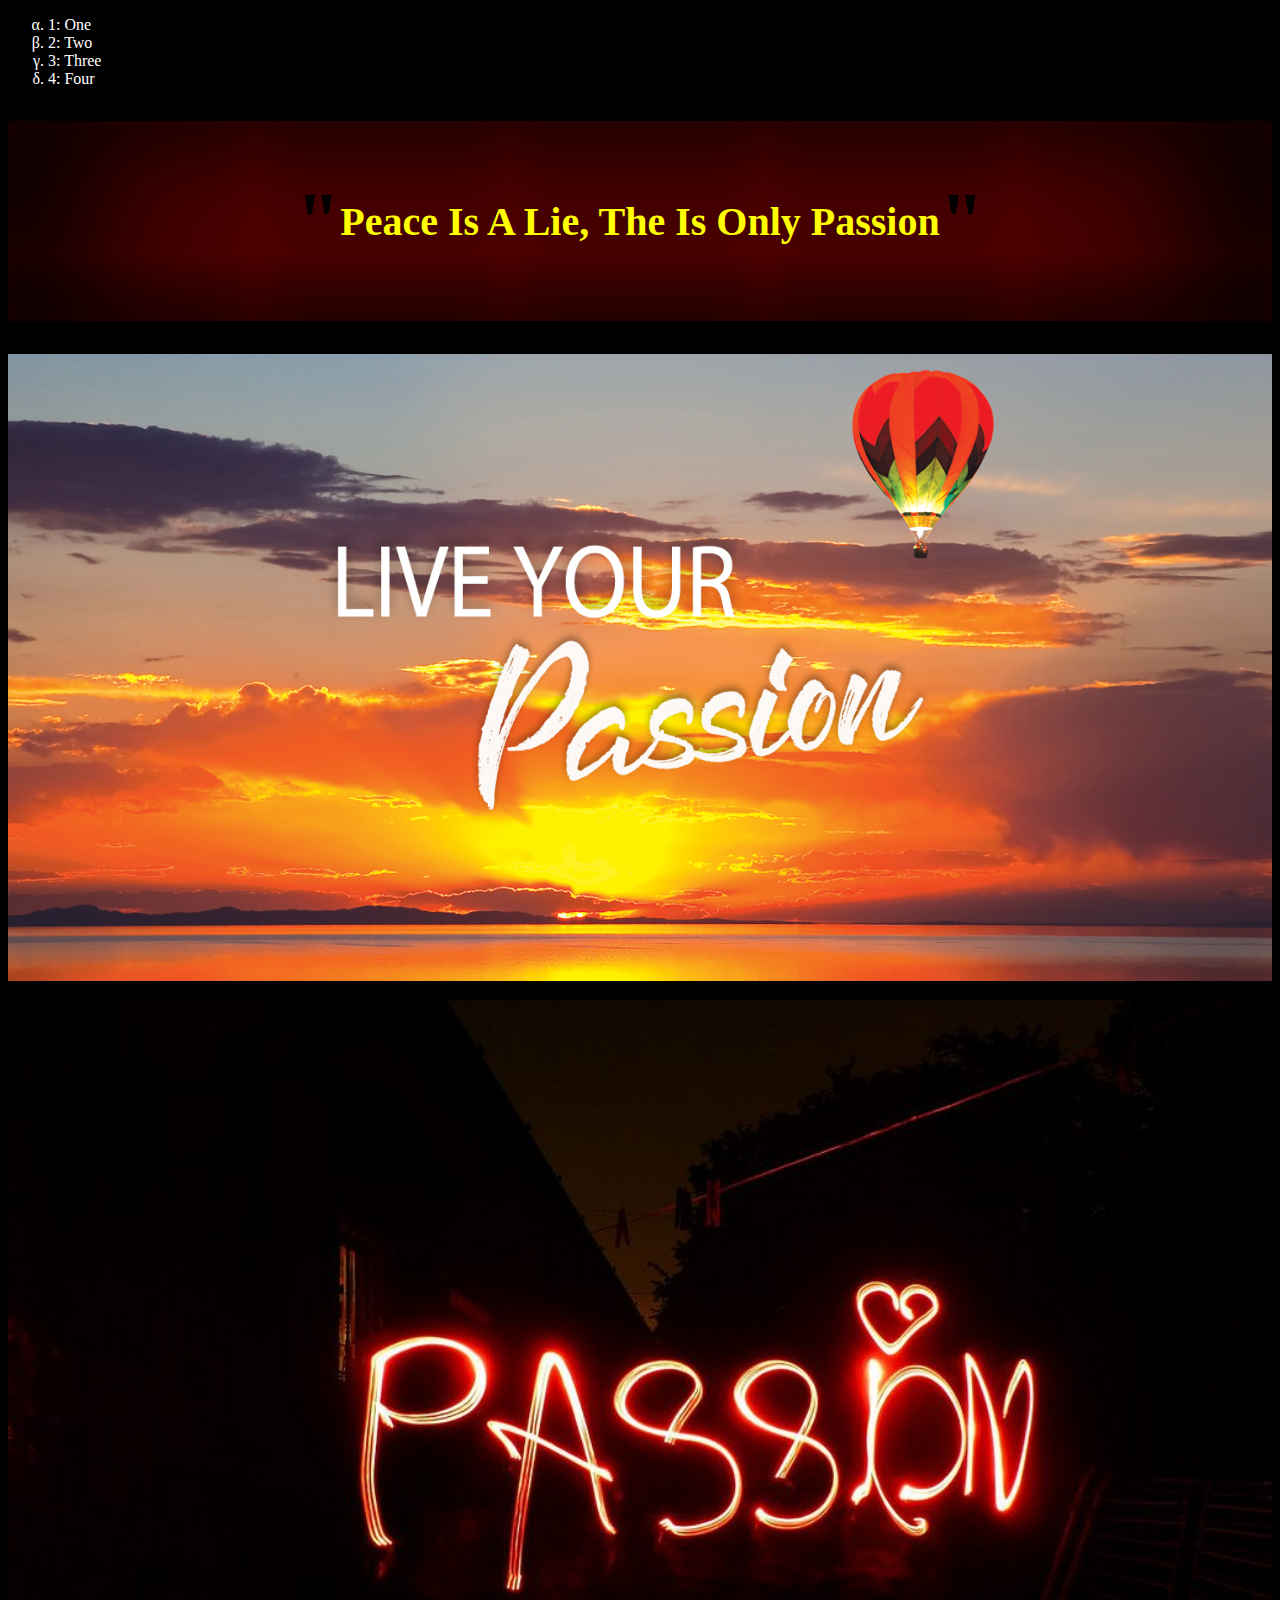
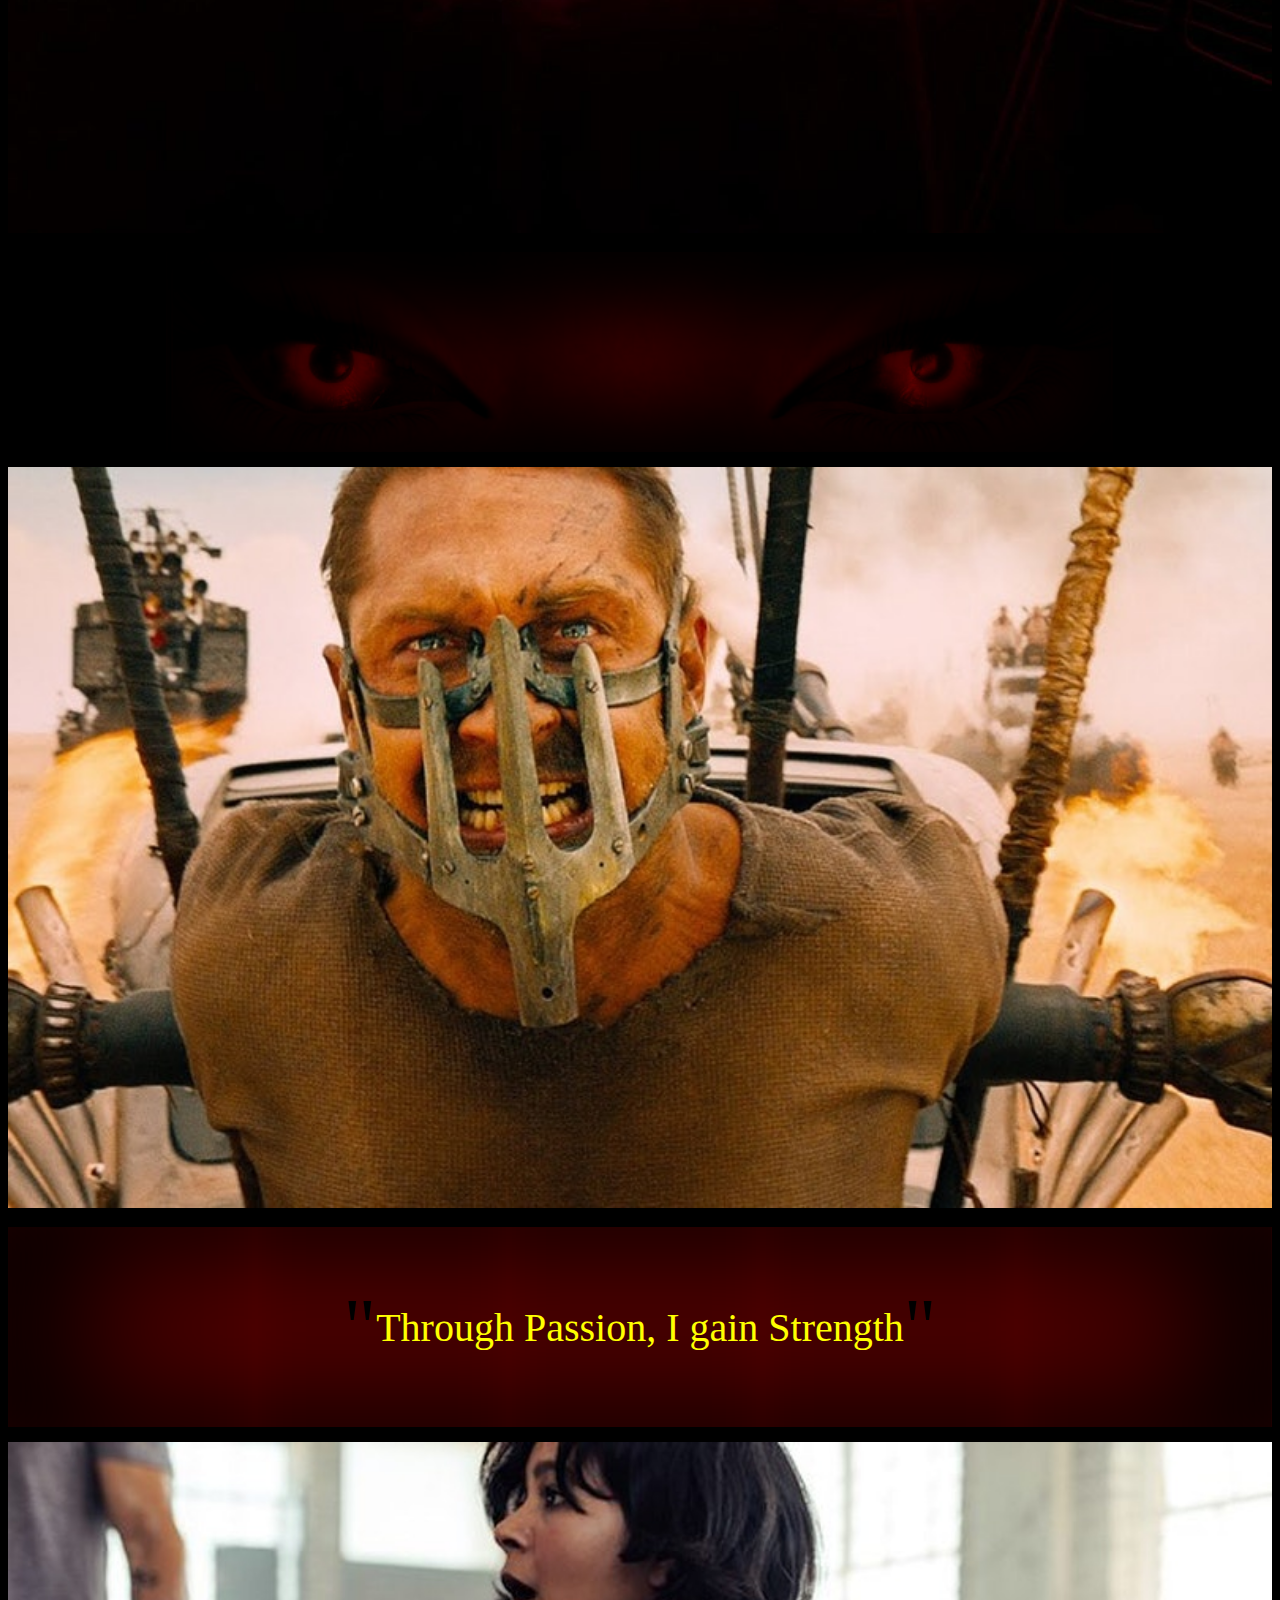
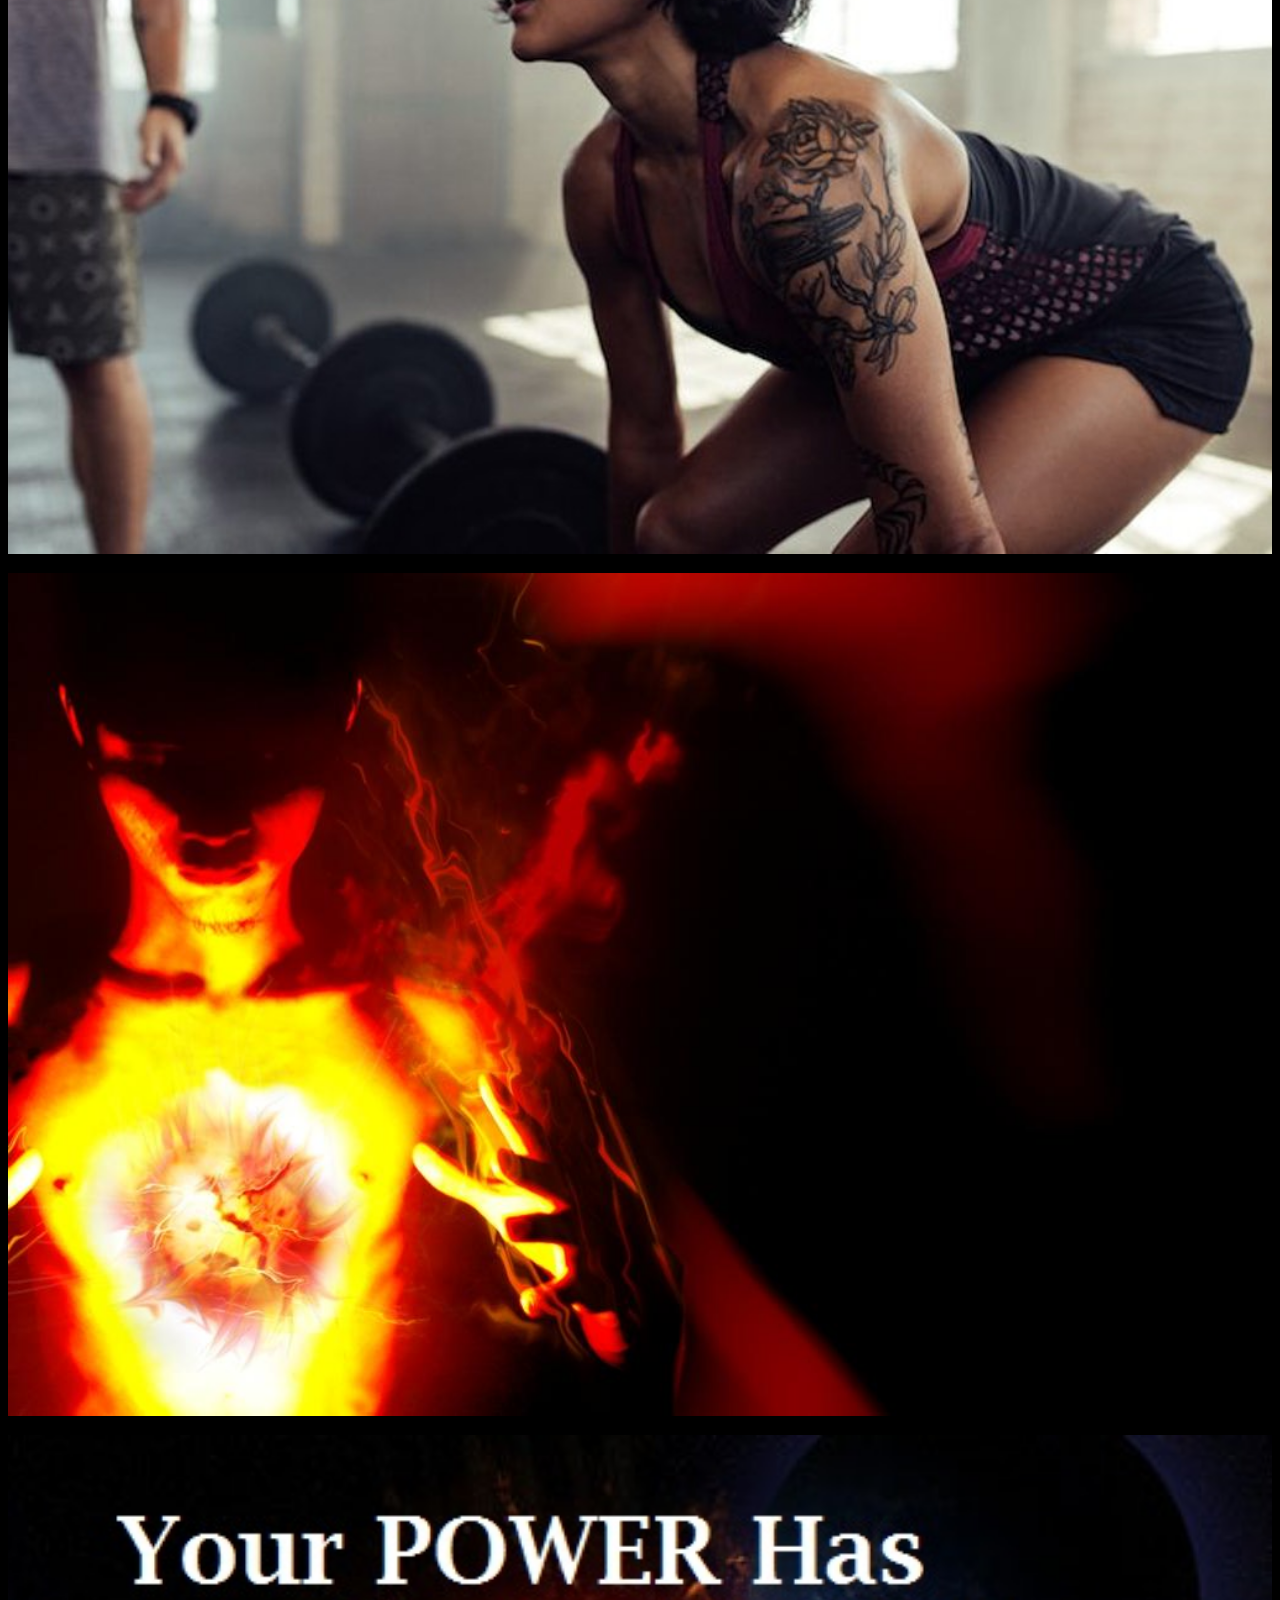
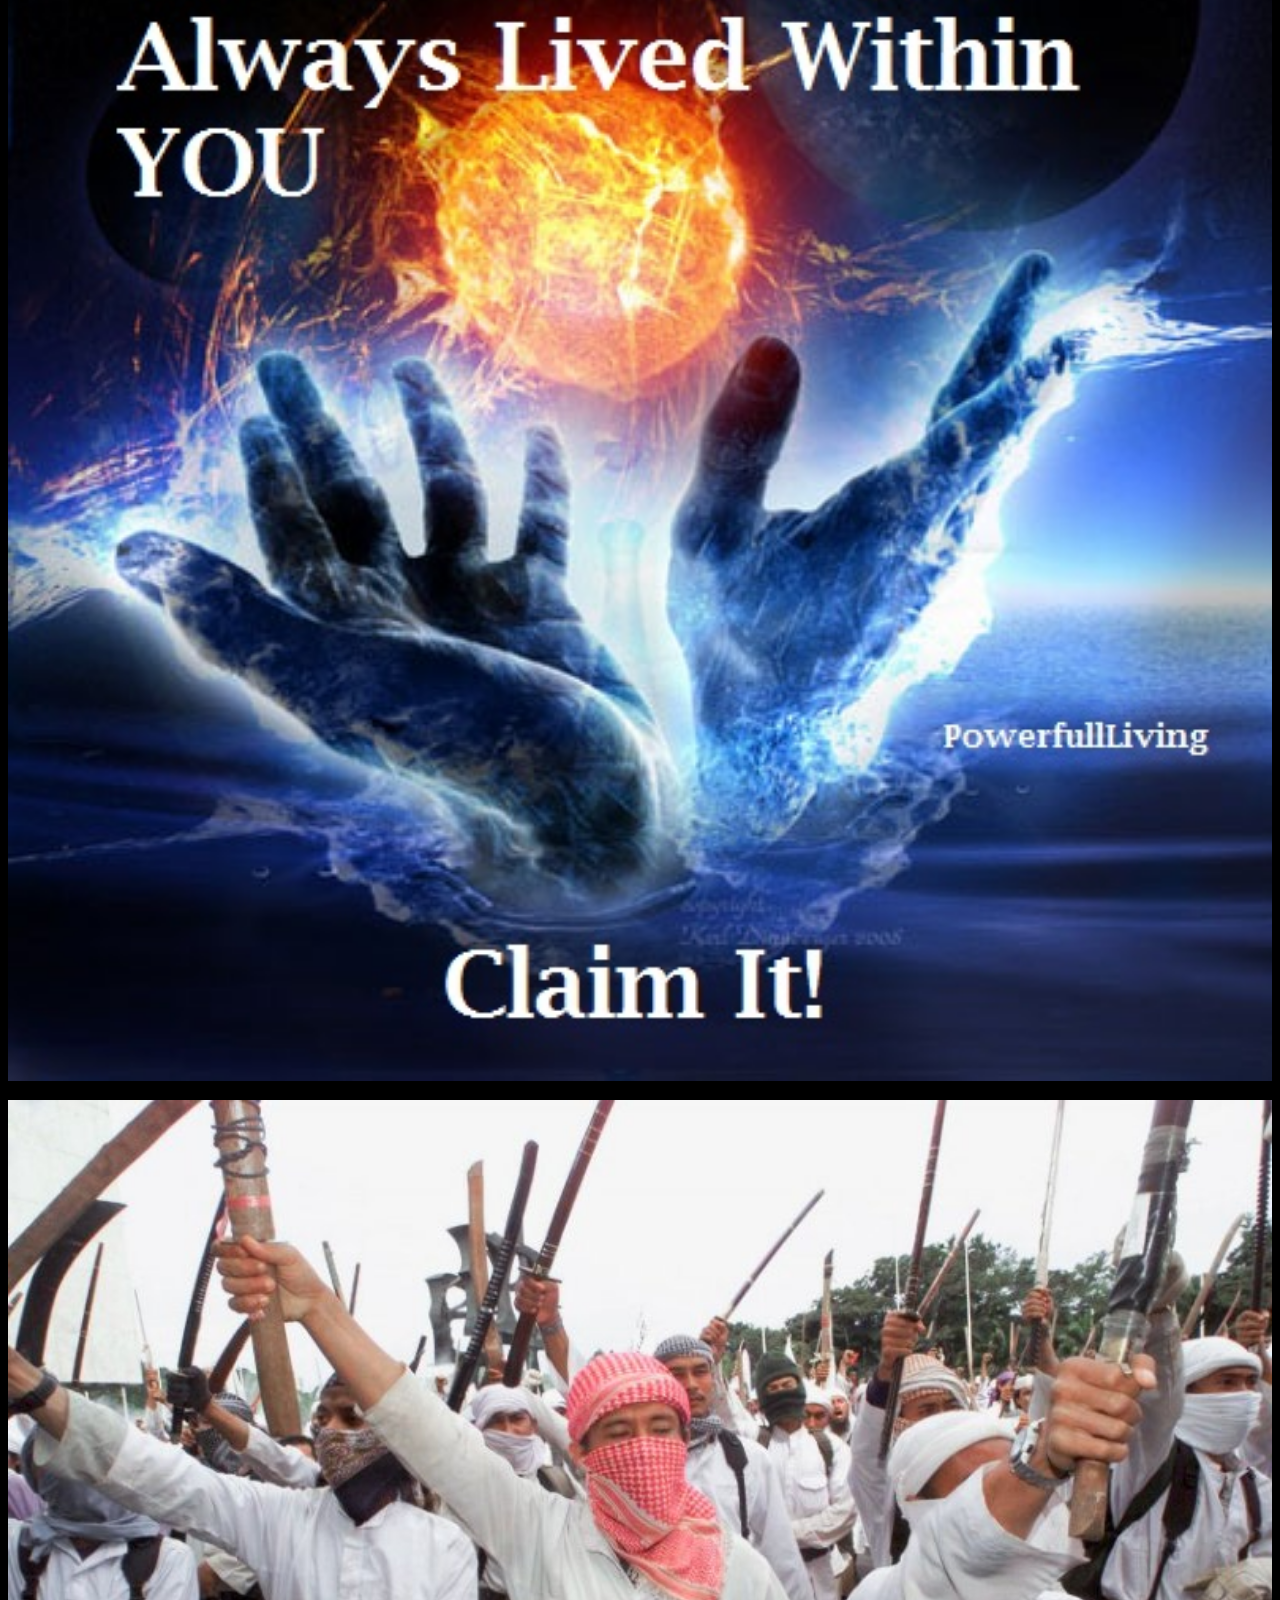
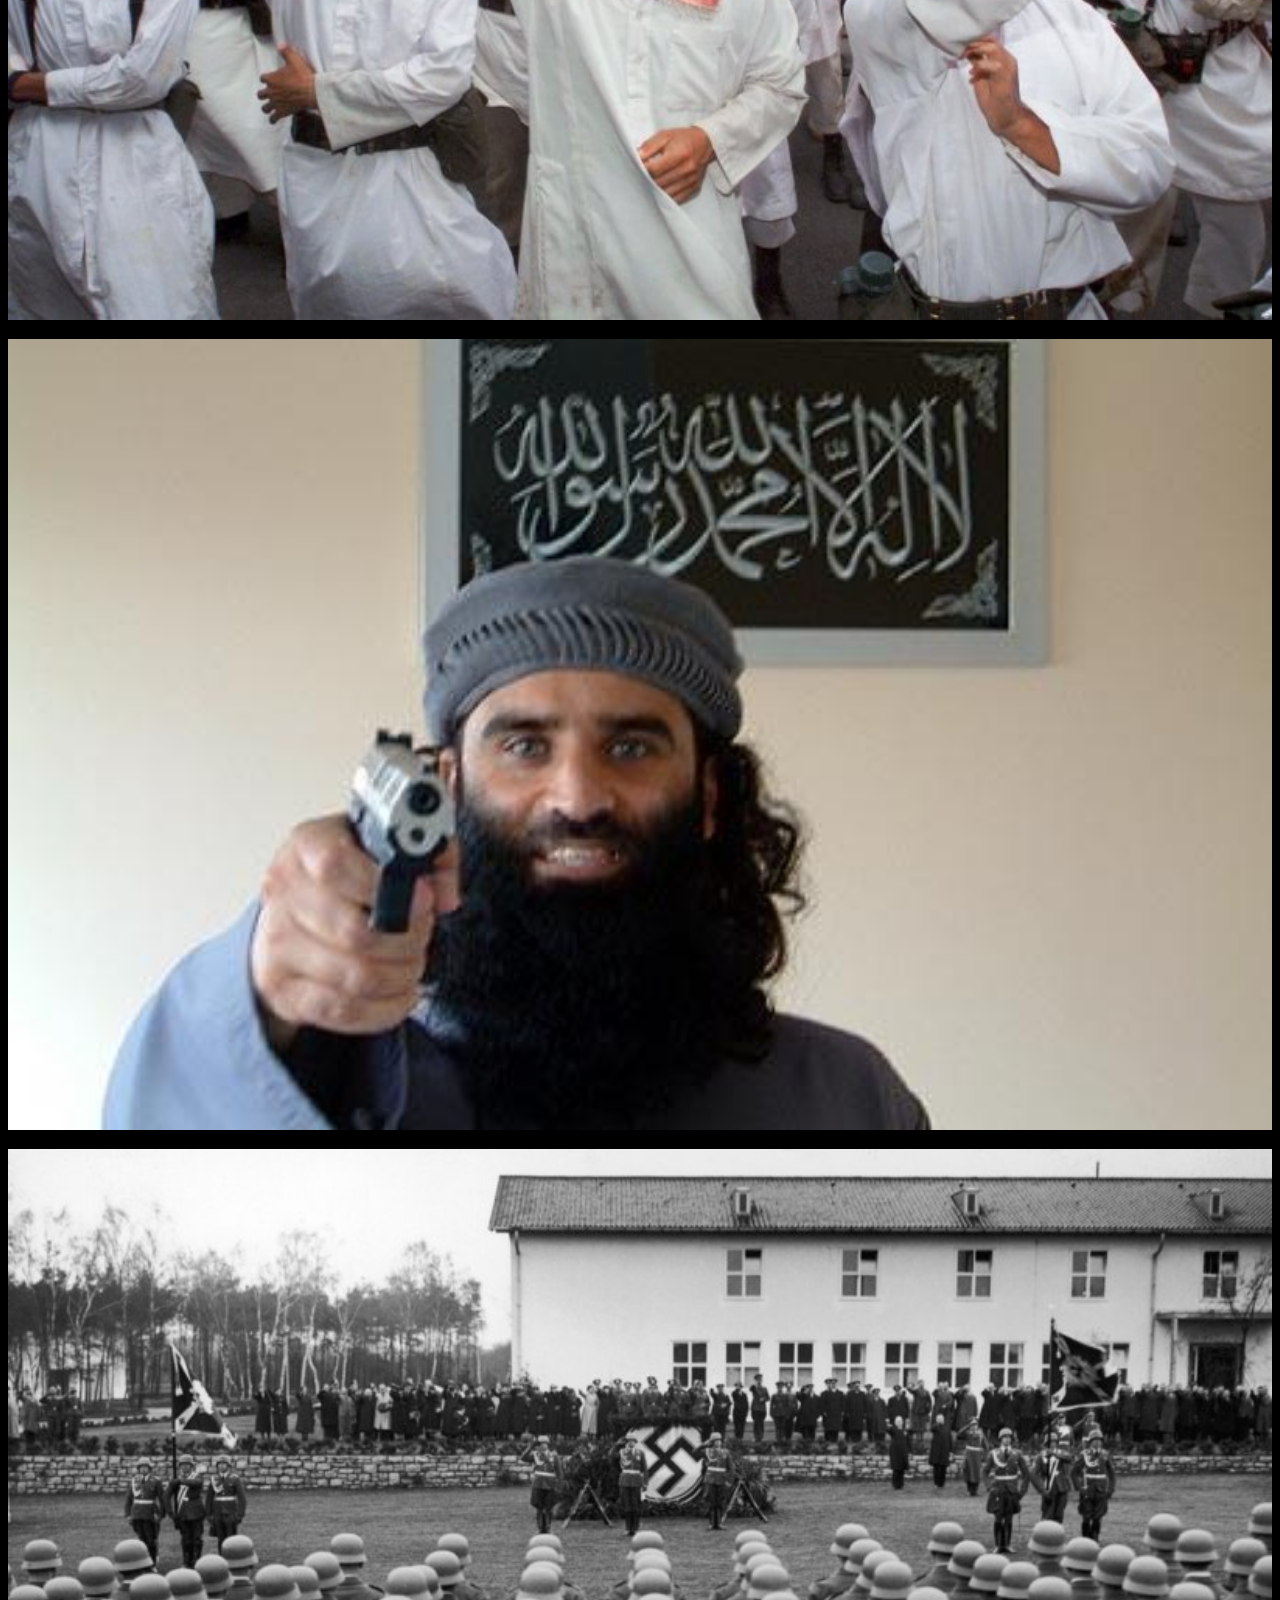
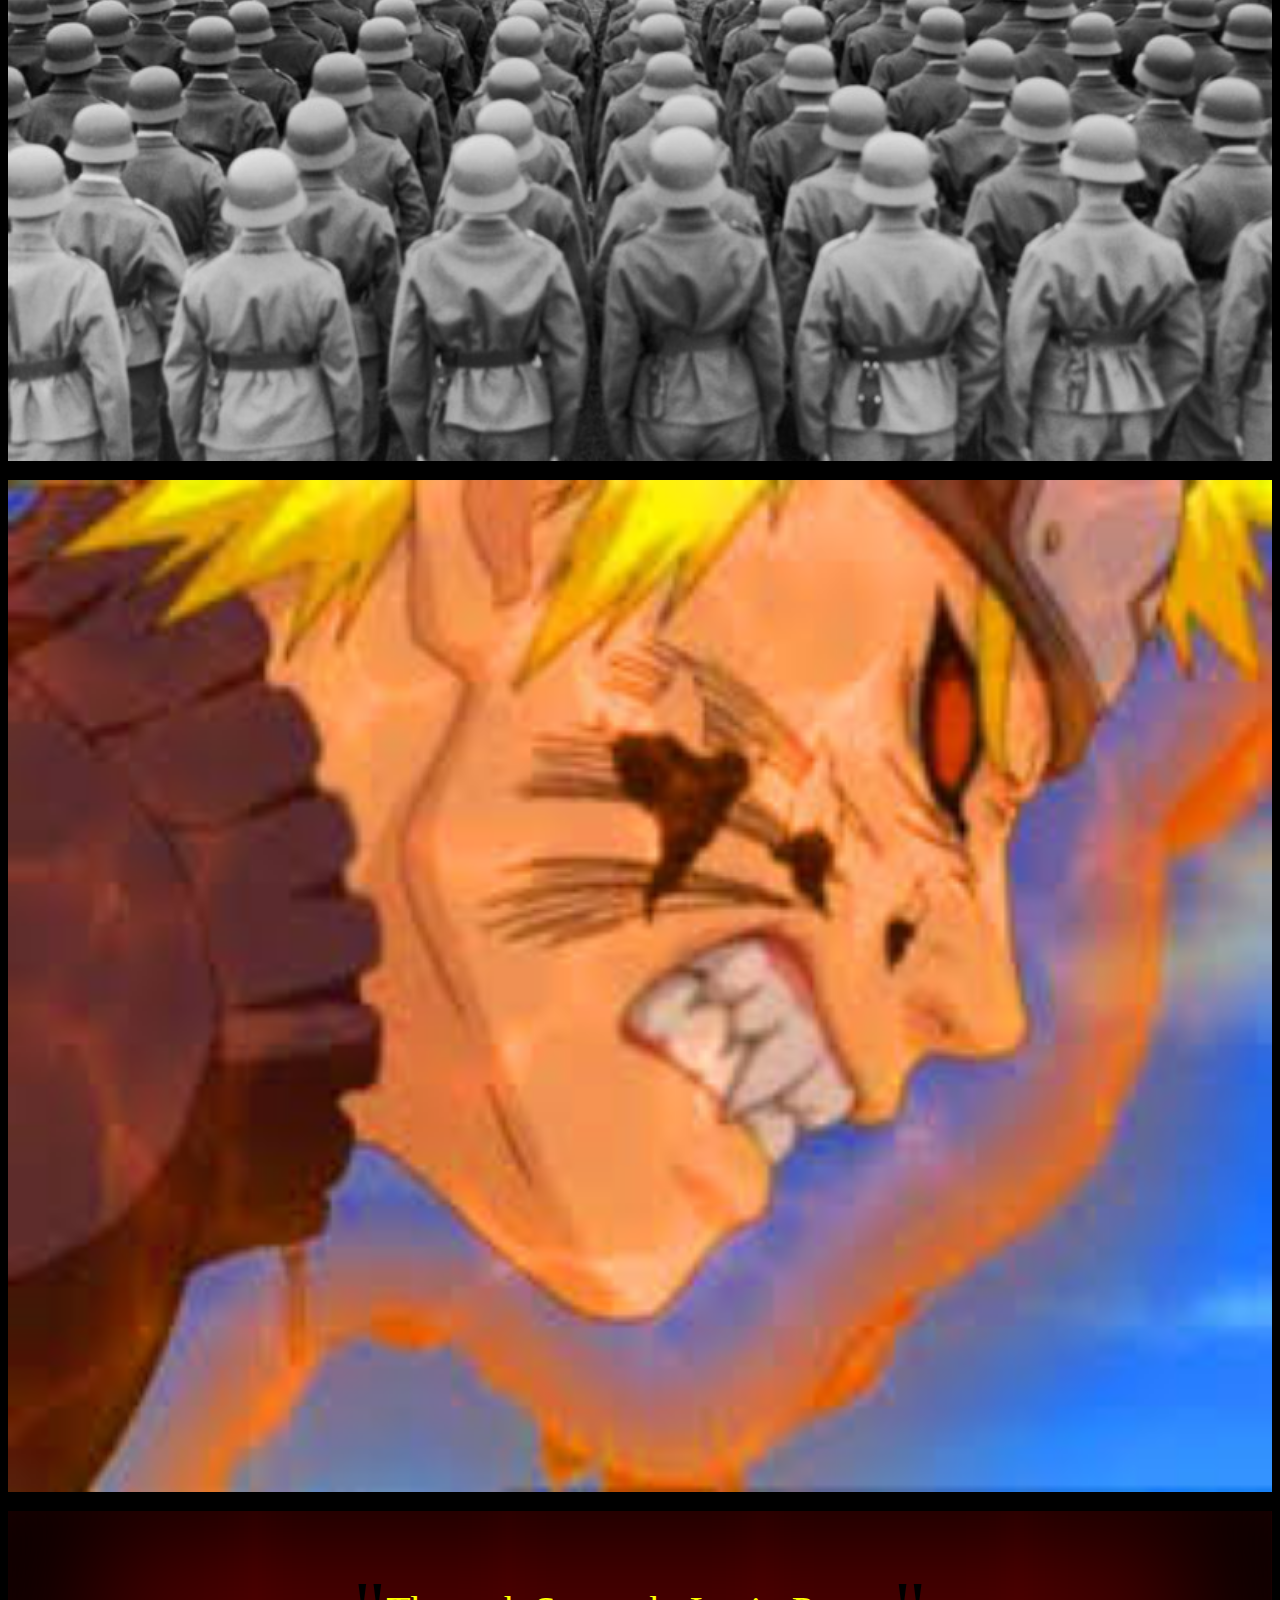
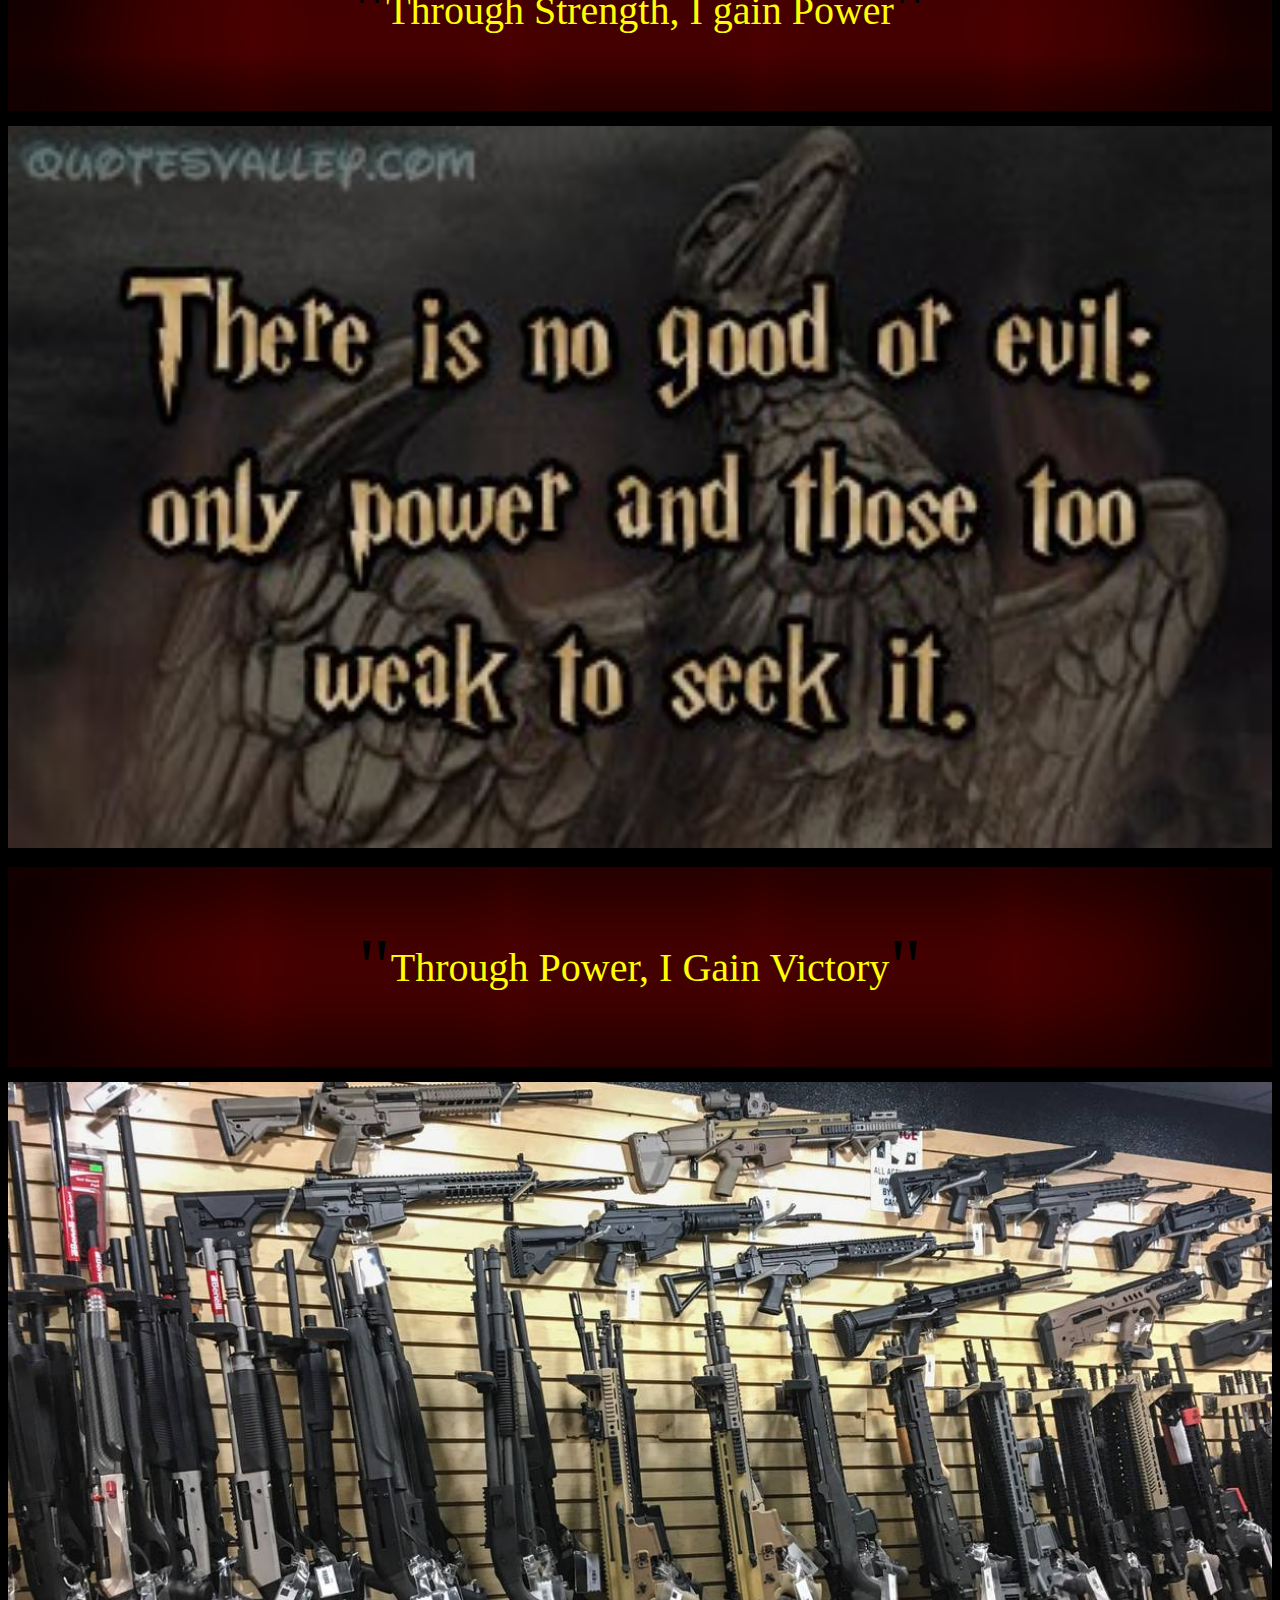
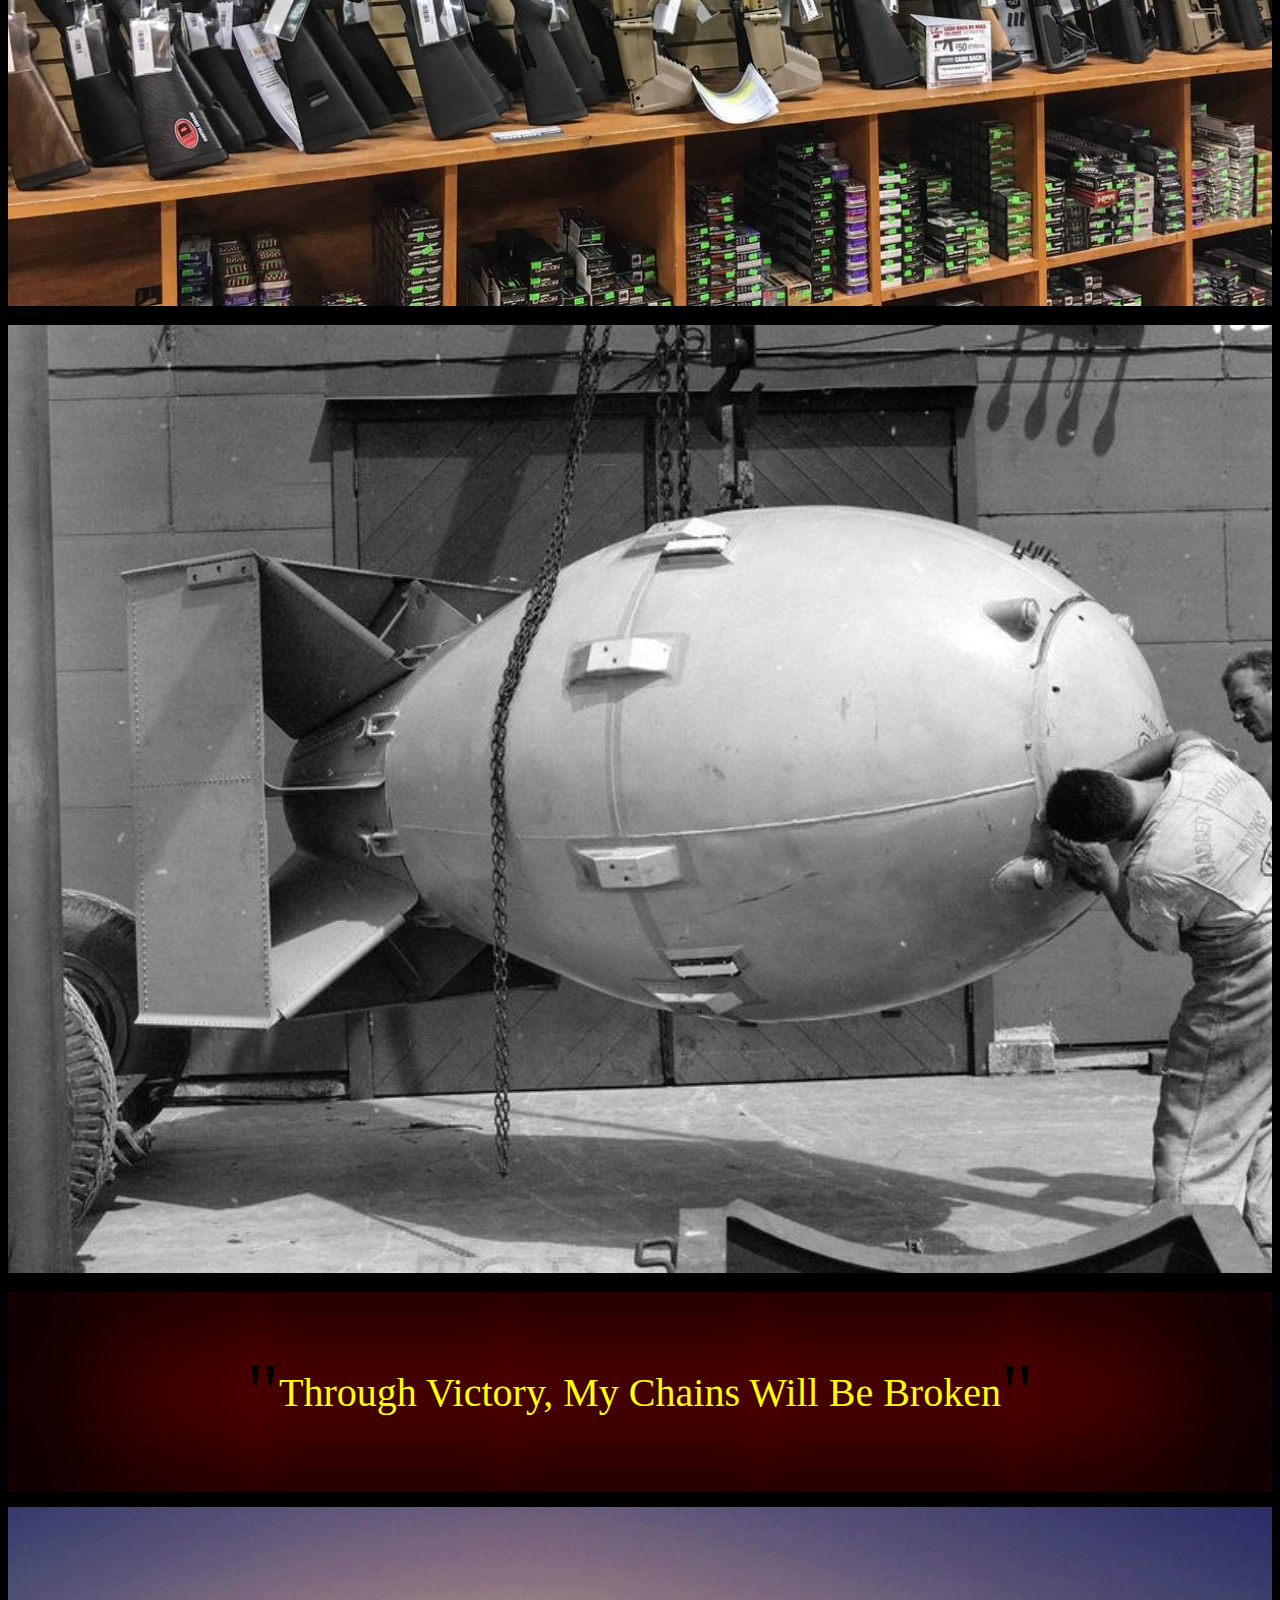
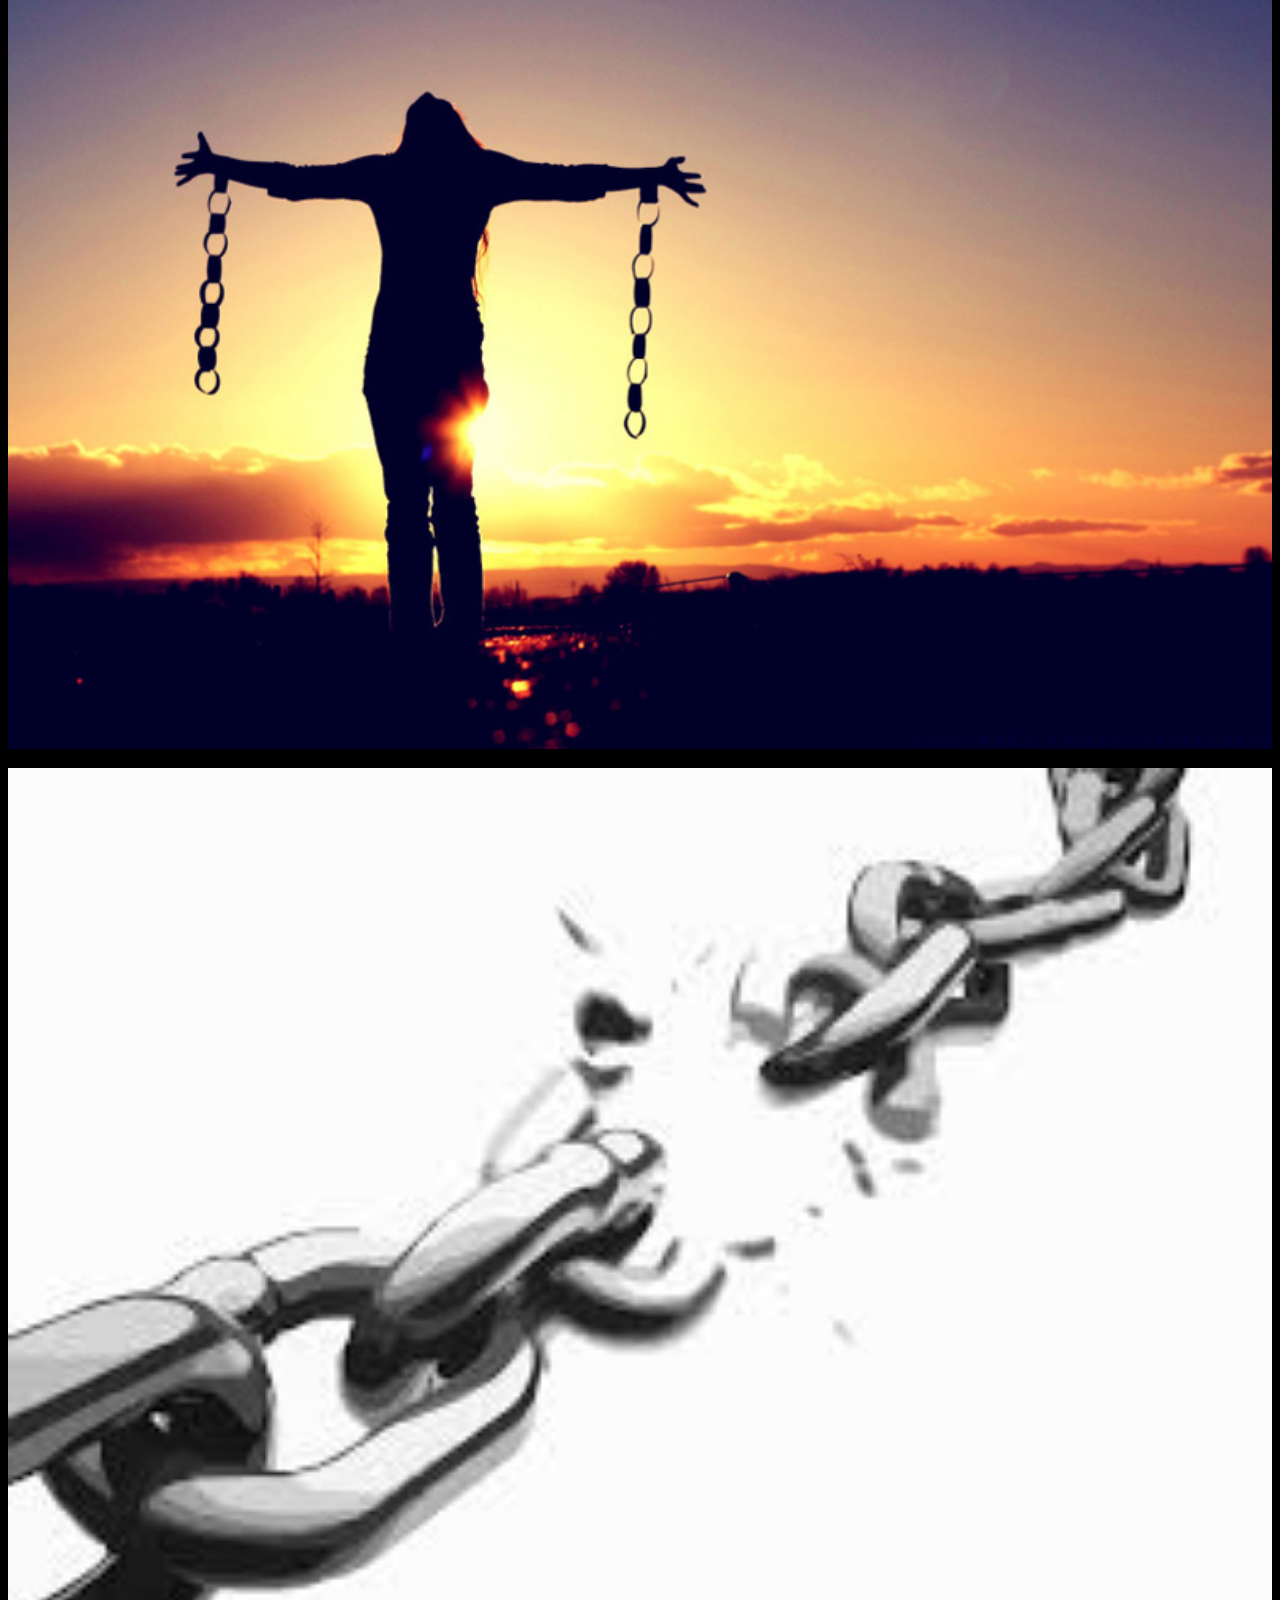
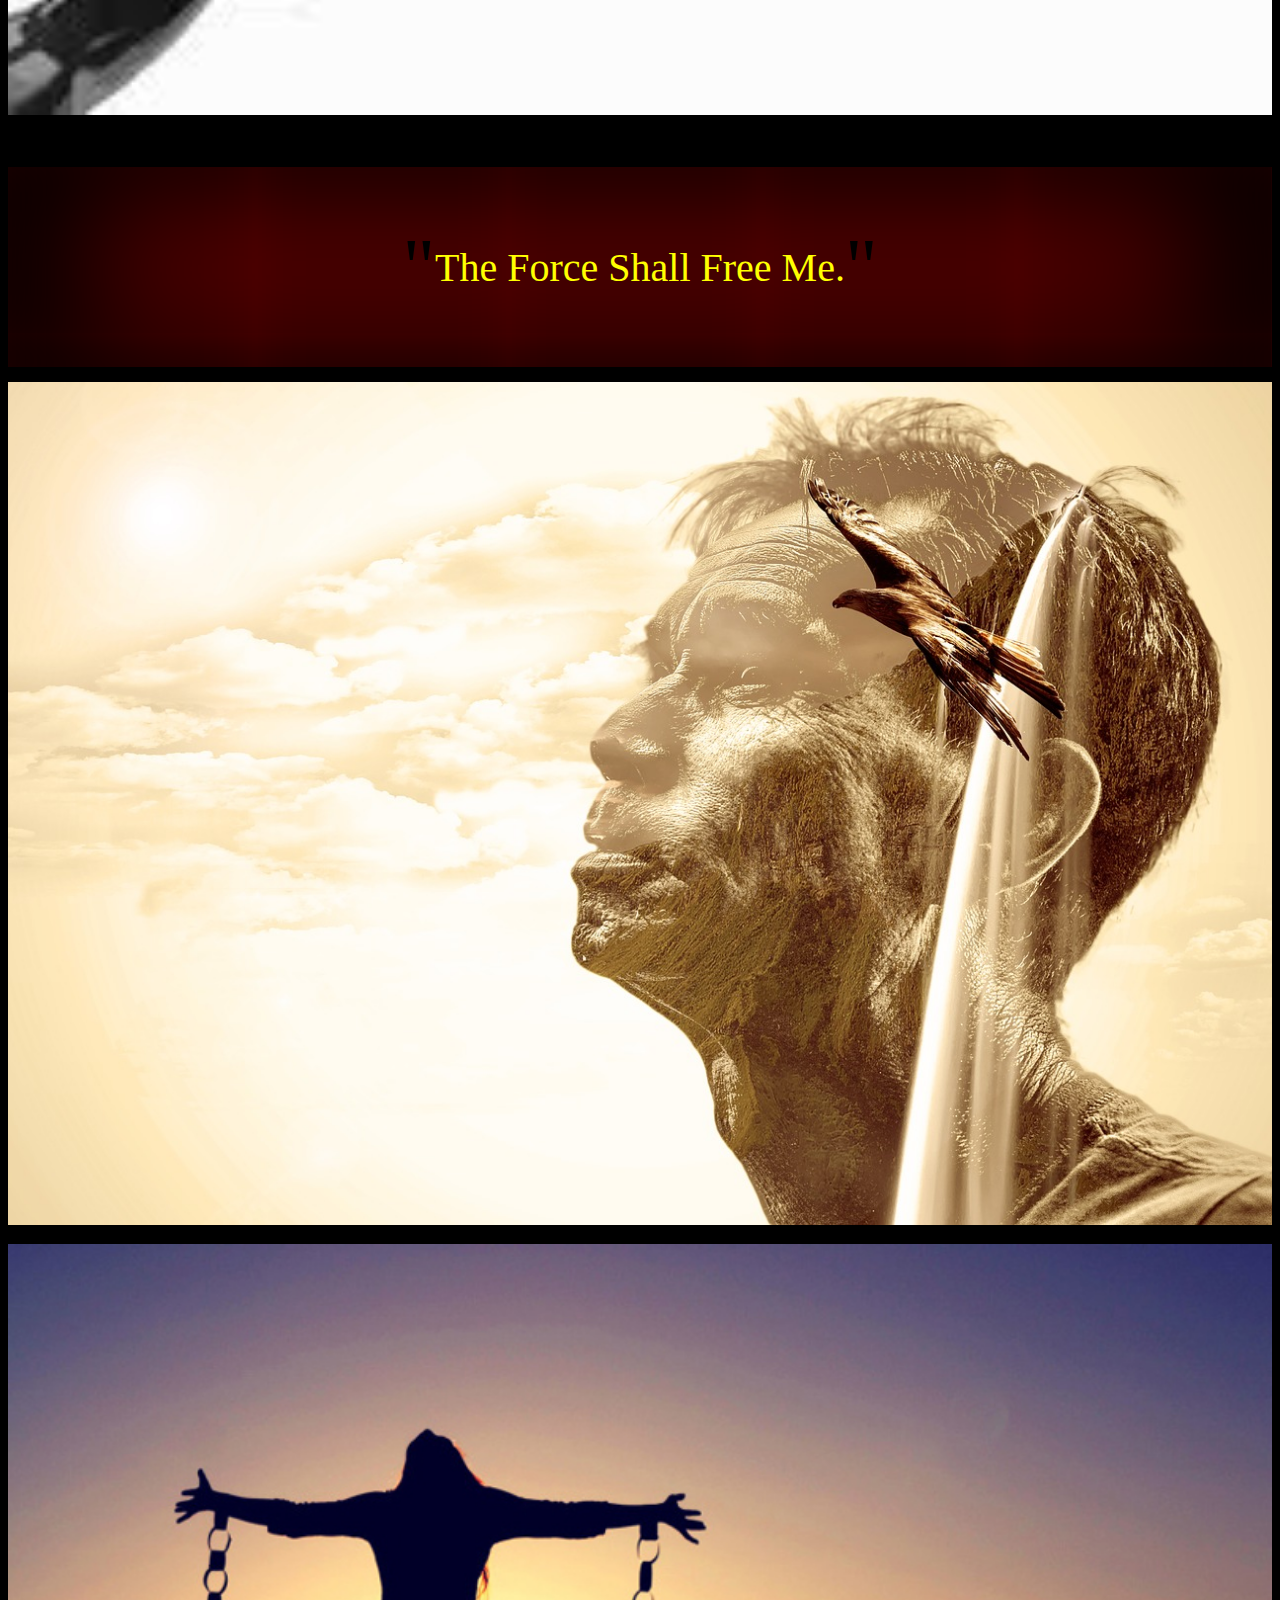
==== commit e449a2ee: "add eviler eyes" ====
--- a/index.html
+++ b/index.html
@@ -5,6 +5,17 @@
 </head>
 
 <body>
+    <div class="count">
+      <ul>
+        <li>One</li>
+        <li>Two</li>
+        <li>Three</li>
+        <li>Four</li>
+      </ul>
+    </div>
+
+
+
   <div class="oath">
     <div class="line_wrapper line_one">
       <h2 class='quote'>Peace Is A Lie, The Is Only Passion</h2>
@@ -12,9 +23,10 @@
         <figure><img src="images/passion.jpg" alt="Follow Your Passion"></figure>
         <figure><img src="images/passion2.jpg" alt="Follow Your Passion"></figure>
       </div> 
-      <div class="sith_eyes clip_one">
+      <!-- <div class="sith_eyes clip_one">
         <figure><img src="images/sith_eyes_female.jpg" alt=""></figure>
-      </div>
+      </div> -->
+      <div class="blend"></div>
       <div class="one evil_intention">
         <figure><img src="images/mad_max.jpg" alt=""></figure>
       </div>
@@ -94,8 +106,9 @@
   <div class="end_page">
     <div id="fire_text">sith</div>
   
+    
     <div class='sith_icon_container'>
-        <div class='sith_letters_position_1'>
+      <div class='sith_letters_position_1'>
           <div class='sith_icon_text' >
               <span class="char1 top_text sith_letter">A</span>
               <span class="char2 top_text sith_letter"> </span>
@@ -172,19 +185,20 @@
         <img class='sith_silhouette' src="images/sith_silhouette.jpg"  >
     </div>
   
-      <iframe id='light_saber' src='http://www.saberparts.com/#!/configure?code=4.130.4.0-3.194.4.0-2.59.4.0-1.27.4.0-7.152.19.0-5.143.0.0#%2Fconfigure%3Fcode=4.137.4.0-3.102.4.0-2.46.4.0-1.21.4.0-7.152.19.0-5.143.0.0'></iframe>
-    
-
-      <div class="banner_left">
-        <img src="images/sith_banner.jpg" alt="sith banner">
-      </div>
-      <div class="banner_right">
-        <img src="images/sith_banner.jpg" alt="sith banner">
-      </div>
+    
+    <iframe id='light_saber' src='http://www.saberparts.com/#!/configure?code=4.130.4.0-3.194.4.0-2.59.4.0-1.27.4.0-7.152.19.0-5.143.0.0#%2Fconfigure%3Fcode=4.137.4.0-3.102.4.0-2.46.4.0-1.21.4.0-7.152.19.0-5.143.0.0'></iframe>
+    
+    
+    <div class="banner_left">
+      <img src="images/sith_banner.jpg" alt="sith banner">
+    </div>
+    <div class="banner_right">
+      <img src="images/sith_banner.jpg" alt="sith banner">
     </div>
   </div>
-
-  <p class='your_sith_name' contenteditable="true">(Enter Your Sith Name)</p>
+</div>
+
+<p class='your_sith_name' contenteditable="true">(Enter Your Sith Name)</p>
 
   <div class='sith_master_selection'>
 
@@ -217,6 +231,8 @@
   </div>
   <!-- https://css-tricks.com/set-text-on-a-circle/ -->
 
+
+
   <script>
     function switchImage() {
       debugger
--- a/css/sith.css
+++ b/css/sith.css
@@ -204,7 +204,7 @@
       height: auto; }
 
 .page_2 {
-  background: url(../images/oath.jpg);
+  background: url("../images/oath.jpg");
   z-index: 2; }
 
 @media only screen and (min-width: 800px) {
@@ -236,9 +236,42 @@
   .sith_master_selection #master_image {
     width: 50%;
     margin: auto;
+    margin-top: 20px;
     text-align: center; }
     .sith_master_selection #master_image img {
       display: none;
       max-width: 50vw; }
 
+.end_page {
+  margin-top: 150px; }
+
+.count {
+  color: white;
+  counter-reset: my-counter; }
+  .count ul {
+    list-style: lower-greek outside url("../images/not_an_image.jpg"); }
+  .count li::before {
+    counter-increment: my-counter;
+    content: counter(my-counter) ": "; }
+
+.blend {
+  height: 200px;
+  width: 75%;
+  margin: auto;
+  background-color: red;
+  background-image: radial-gradient(#e66465, #9198e5), url("../images/sith_eyes_female.jpg");
+  background-blend-mode: multiply;
+  background-size: cover;
+  background-repeat: no-repeat;
+  box-shadow: 15px 15px 75px 45px inset;
+  background-position: center center; }
+
+@media screen and (max-width: 600px) {
+  .blend {
+    background-position: left top;
+    box-shadow: -63px 0px 75px 56px inset; } }
+@media screen and (min-width: 1200px) {
+  .blend {
+    box-shadow: 0px 10px 93px 59px inset; } }
+
 /*# sourceMappingURL=sith.css.map */
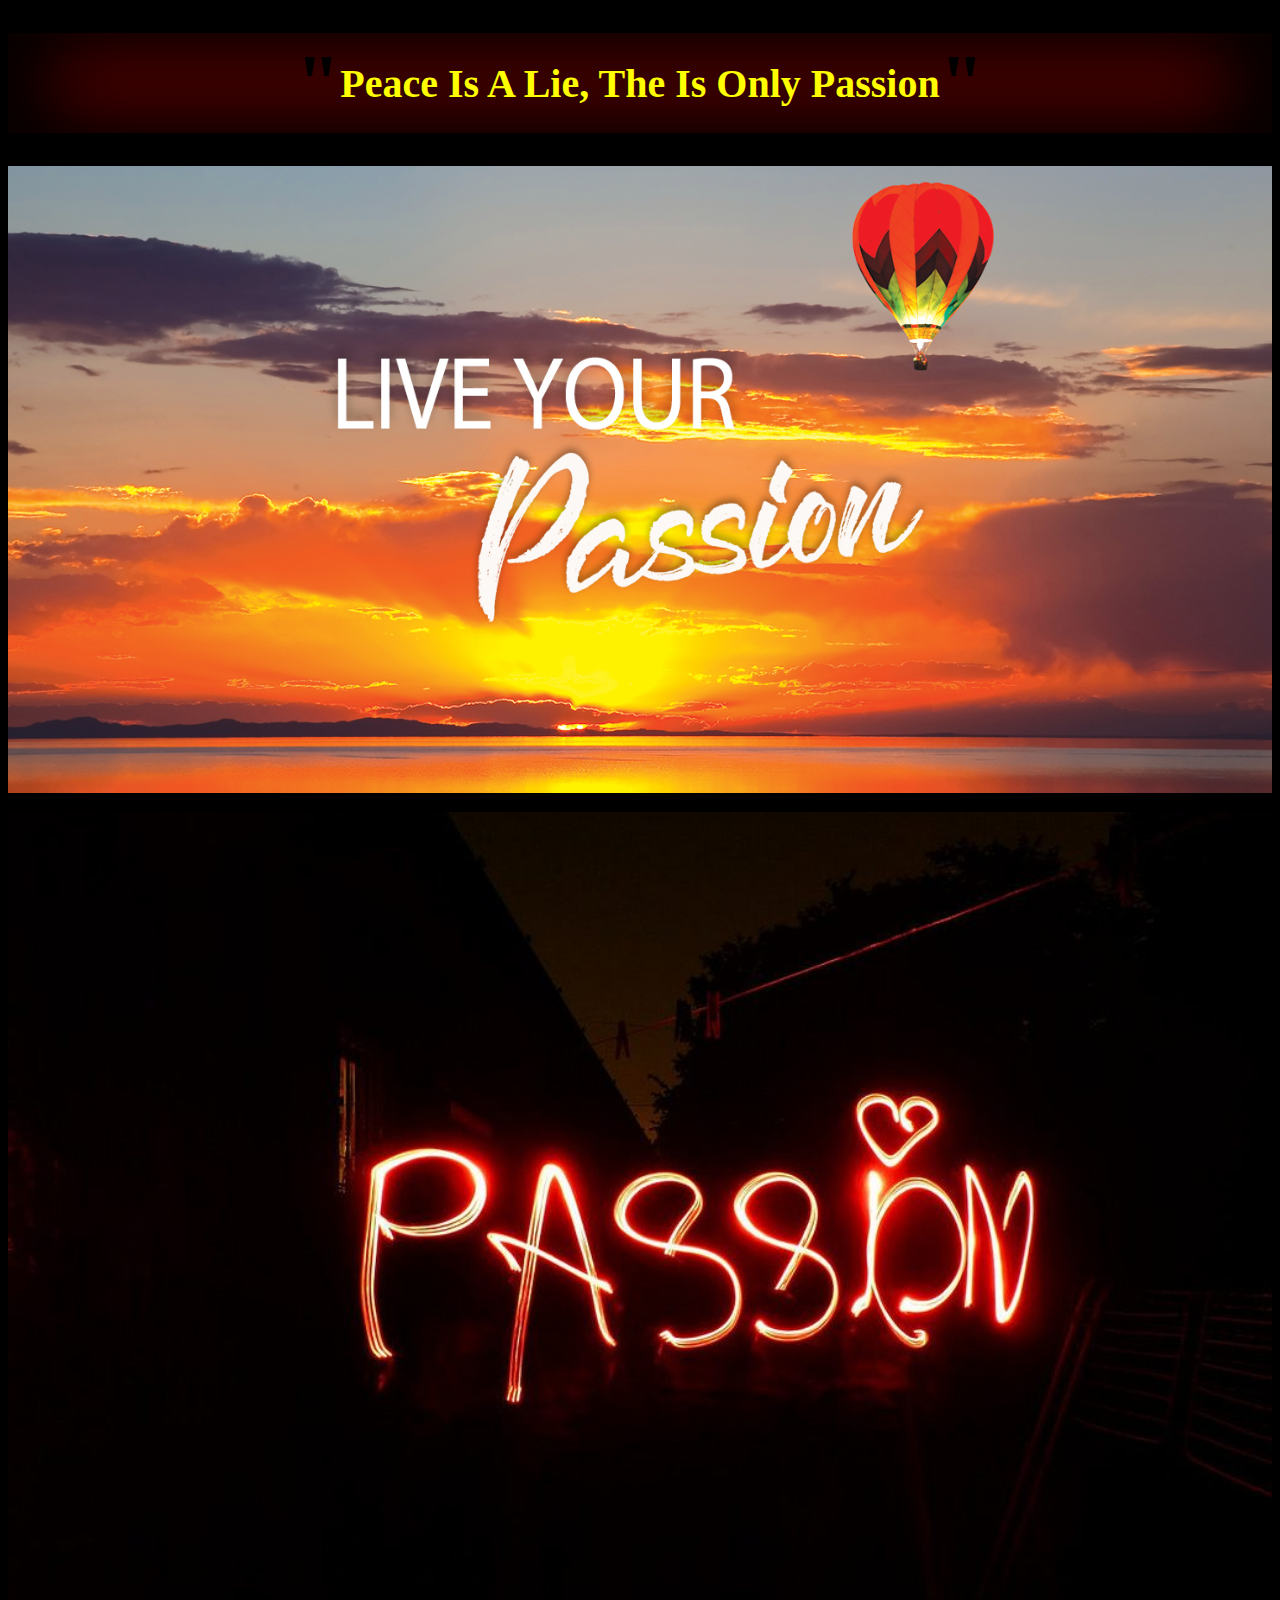
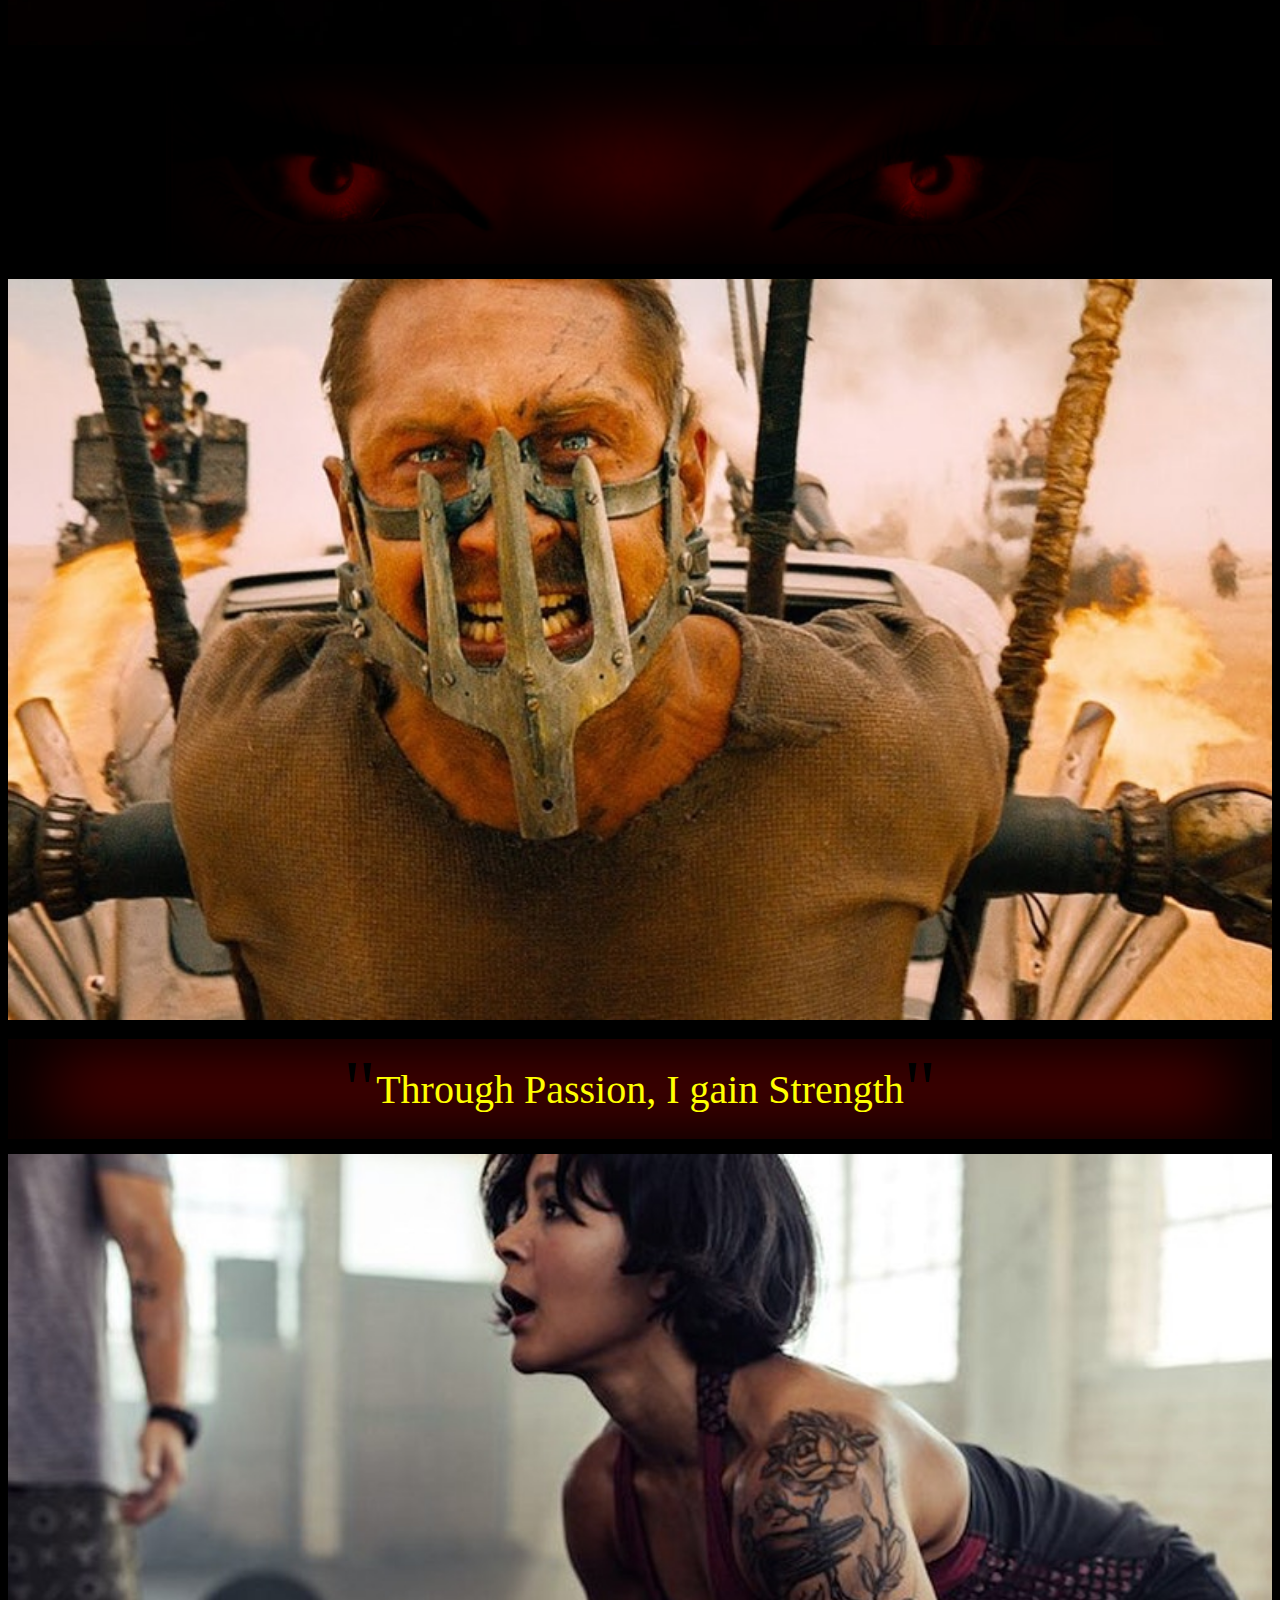
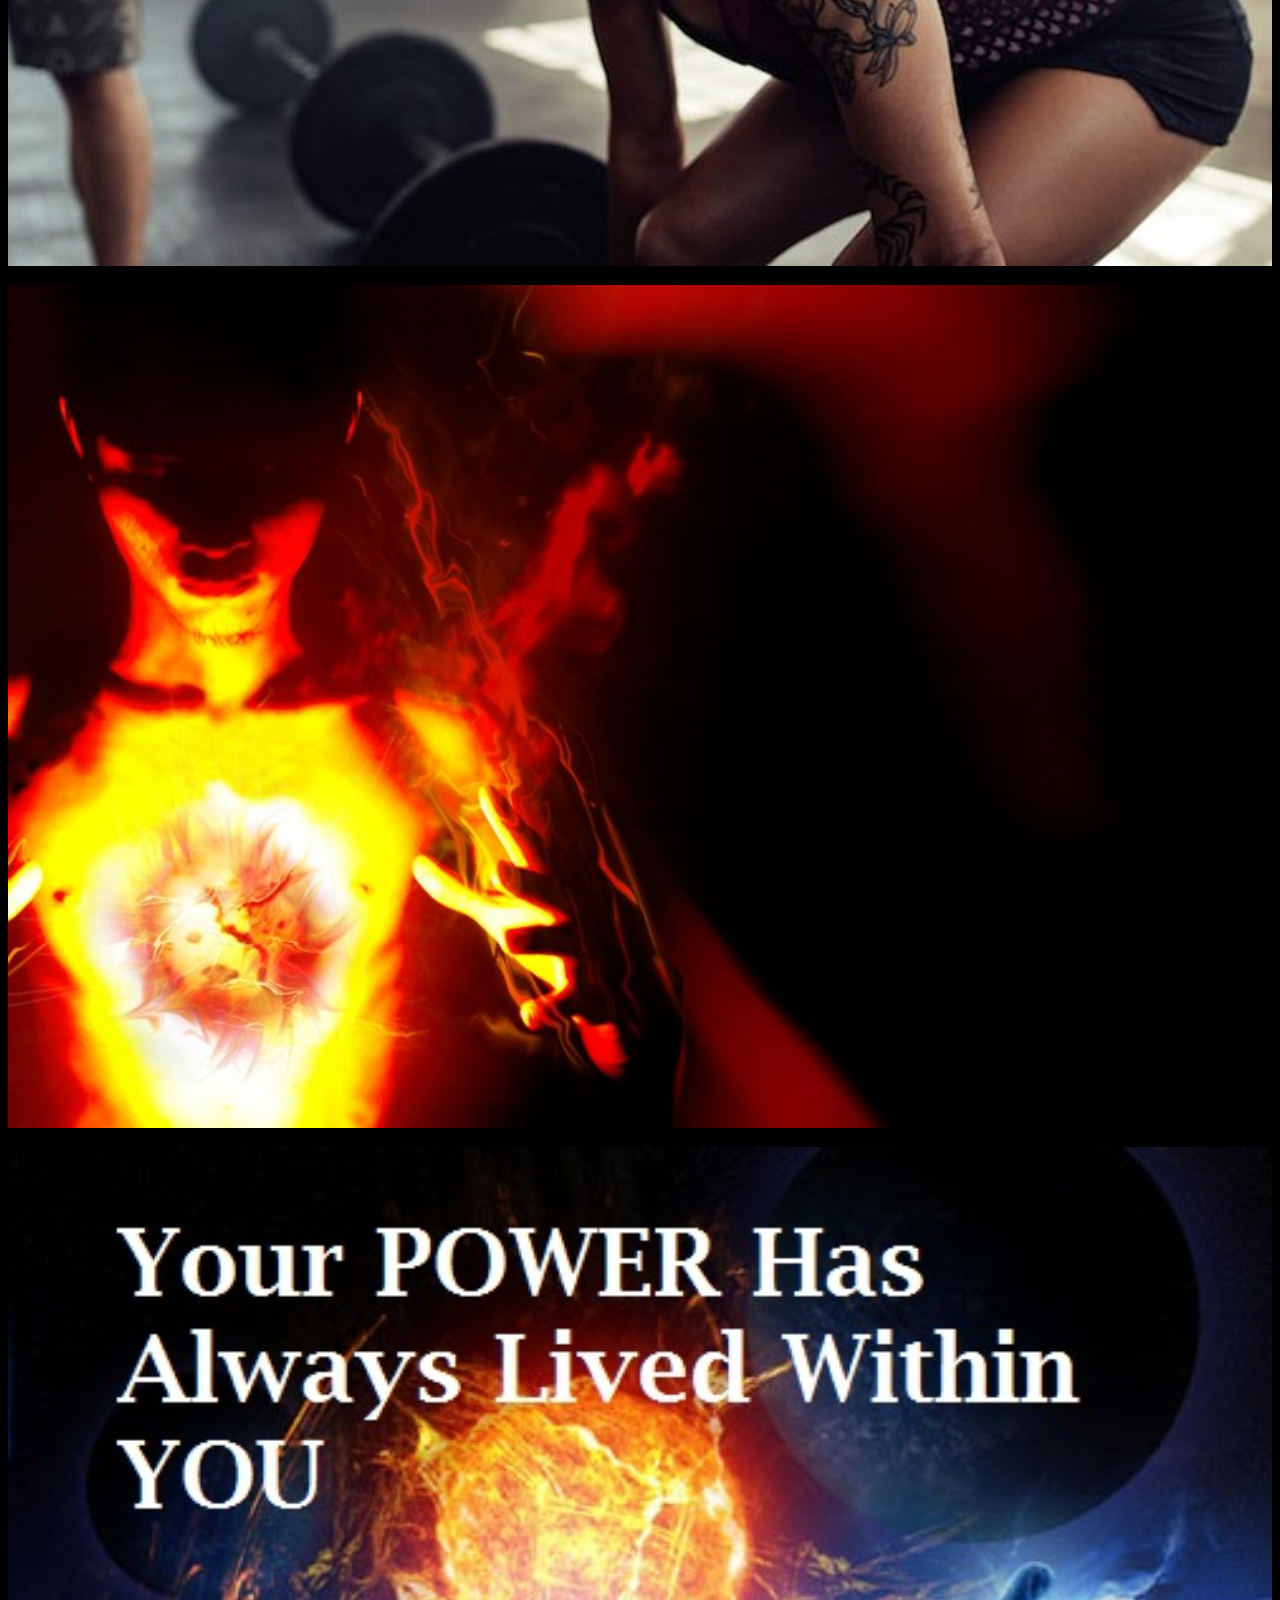
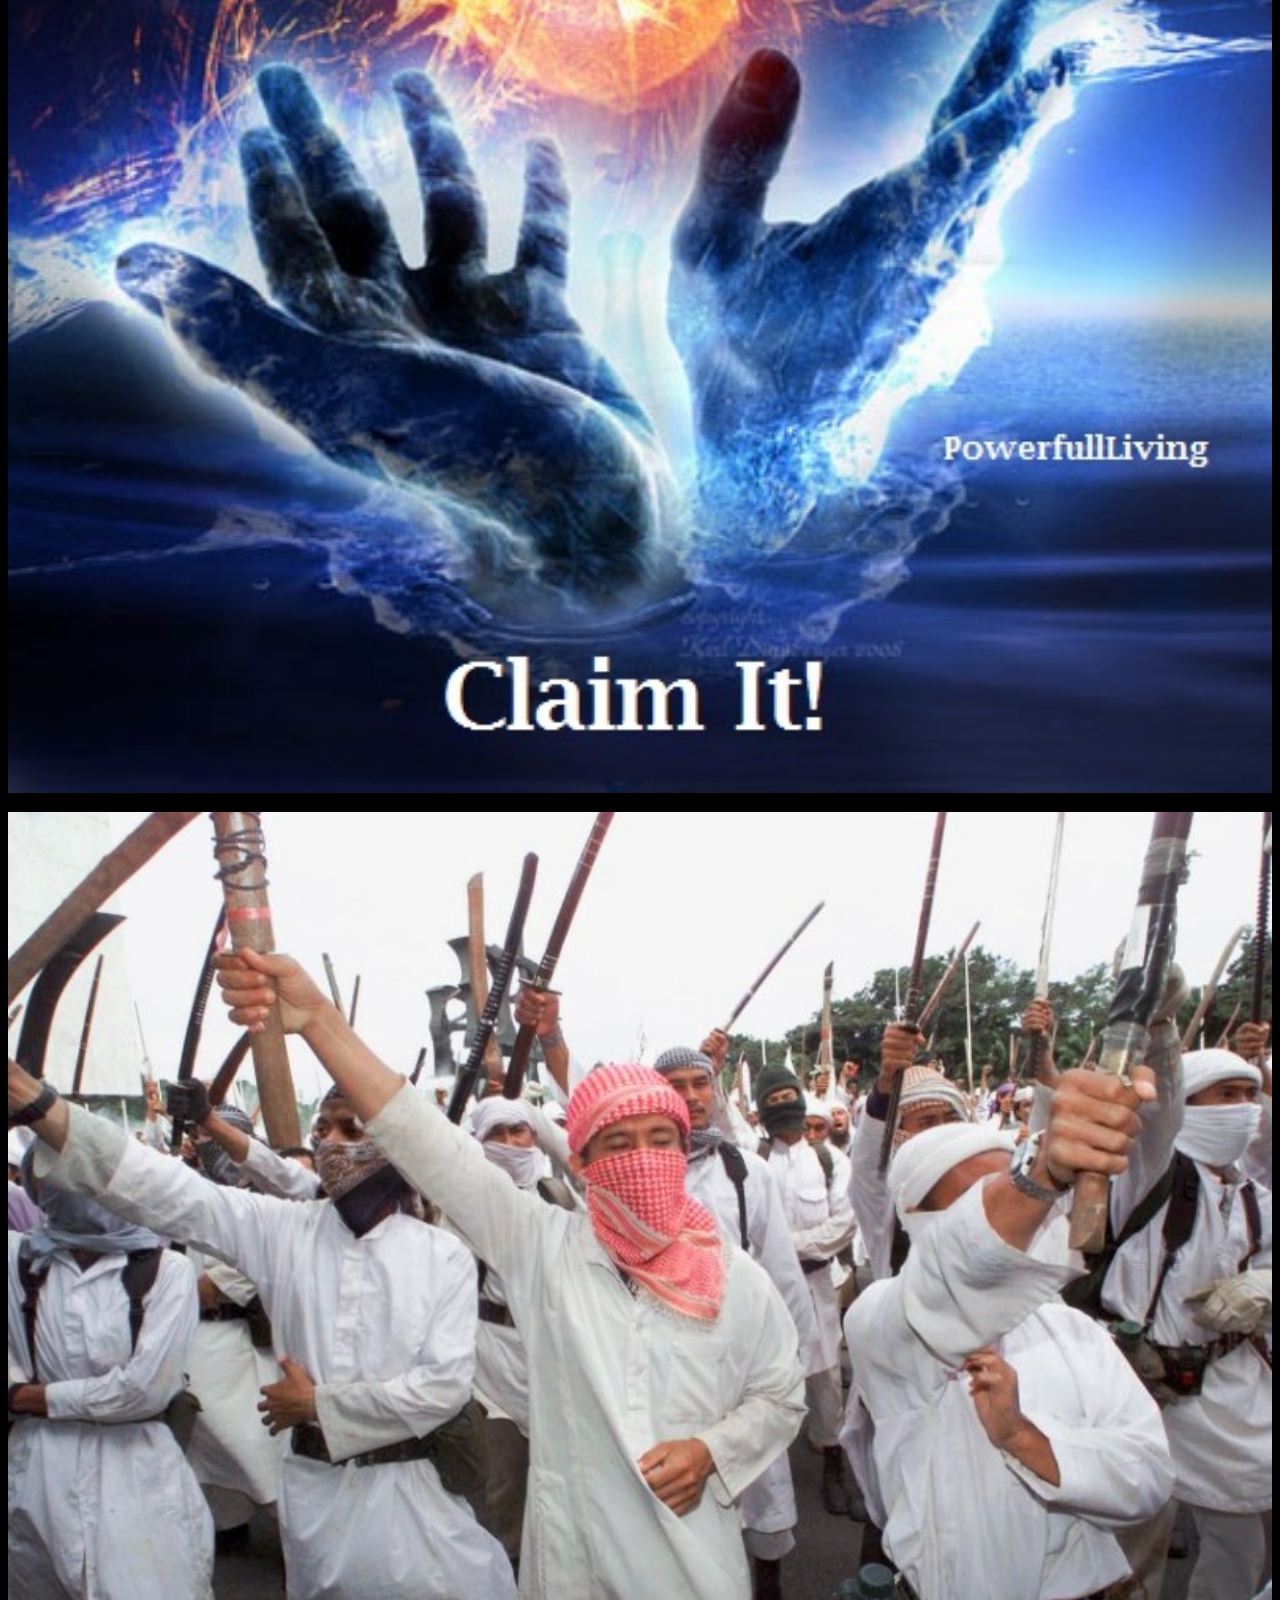
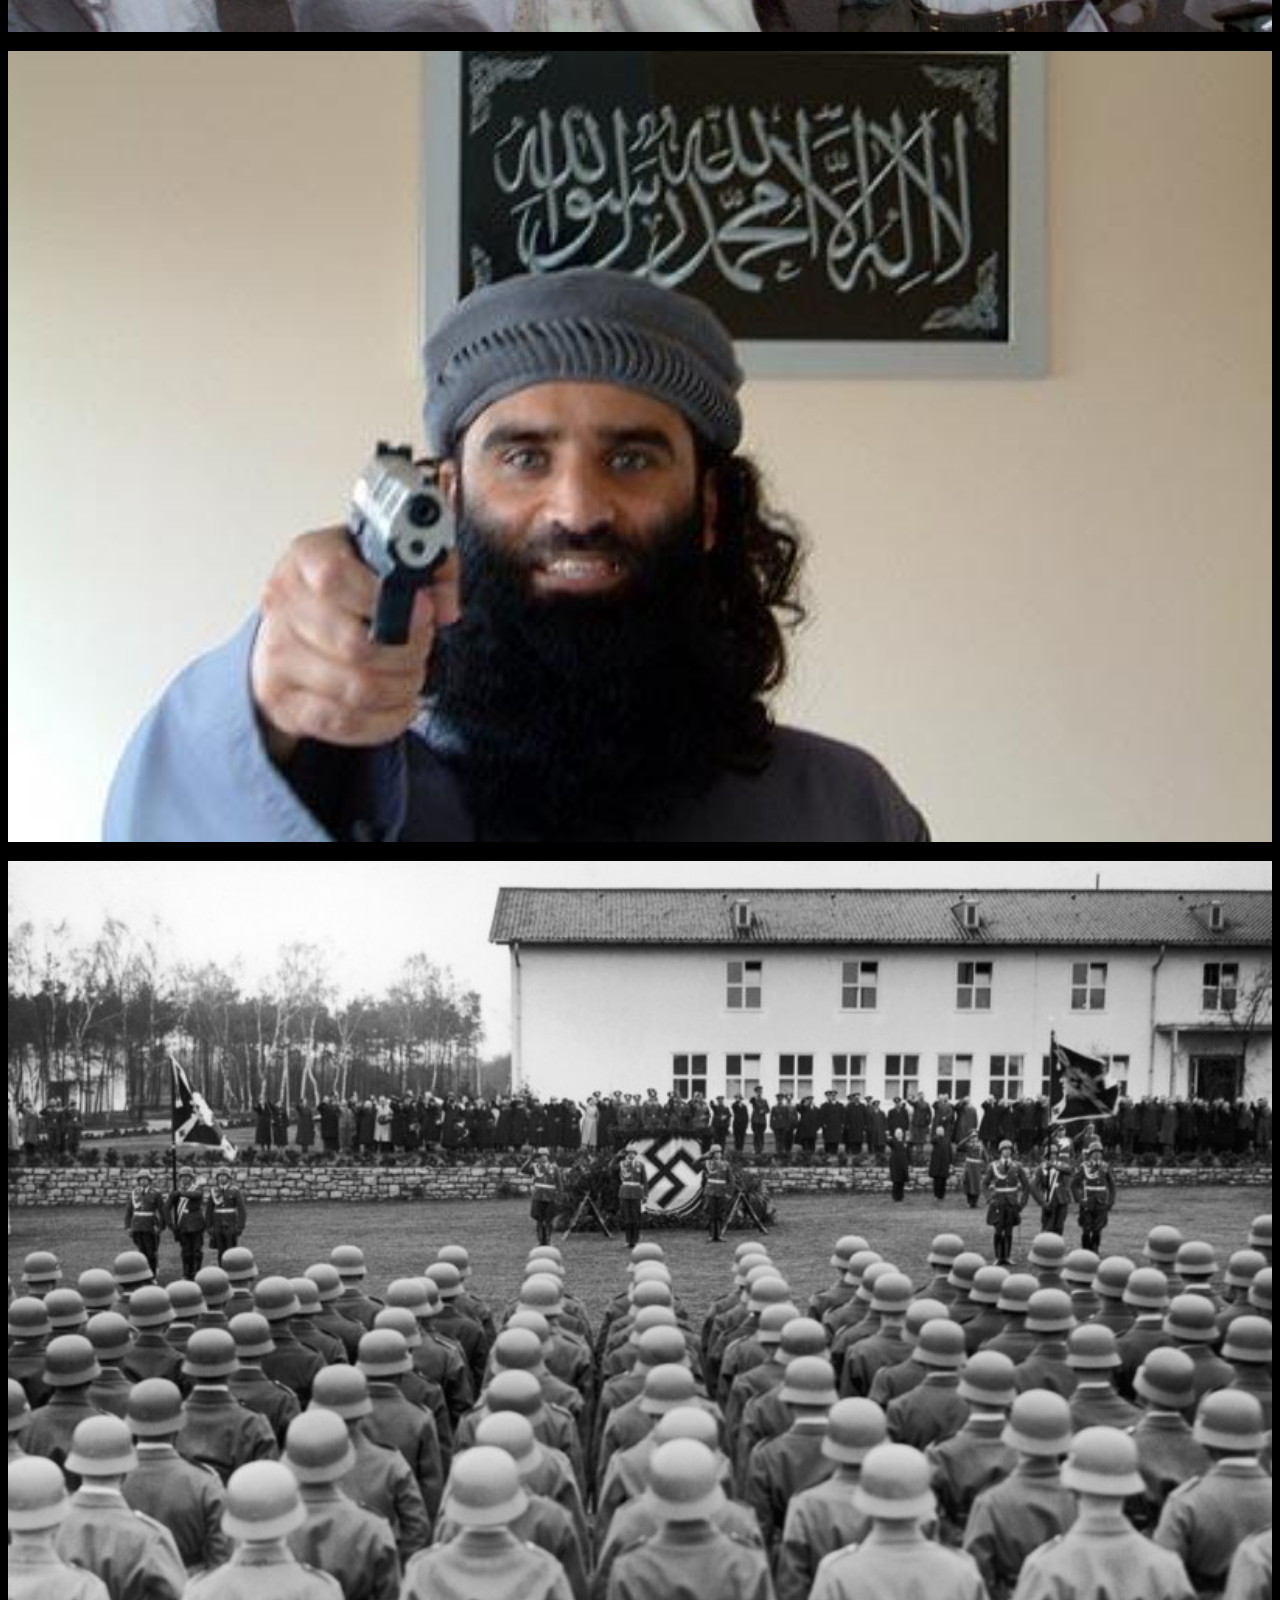
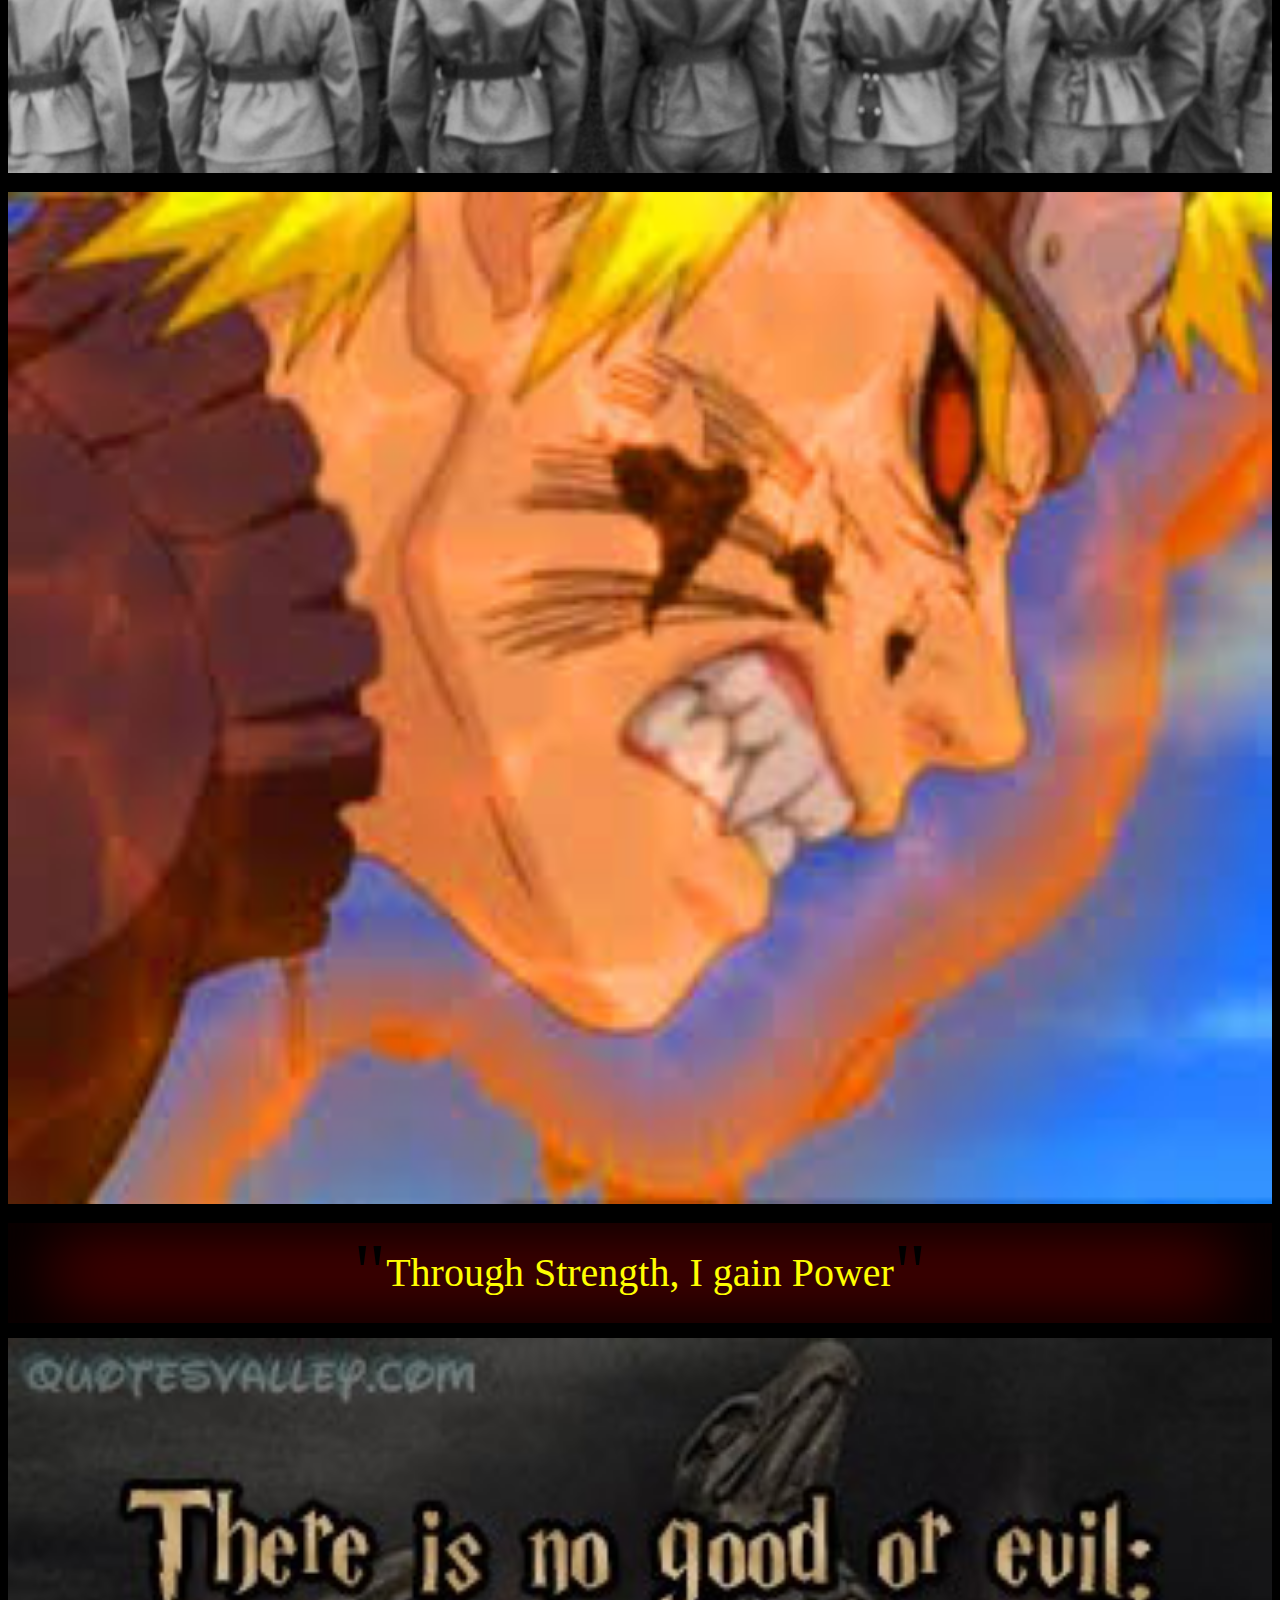
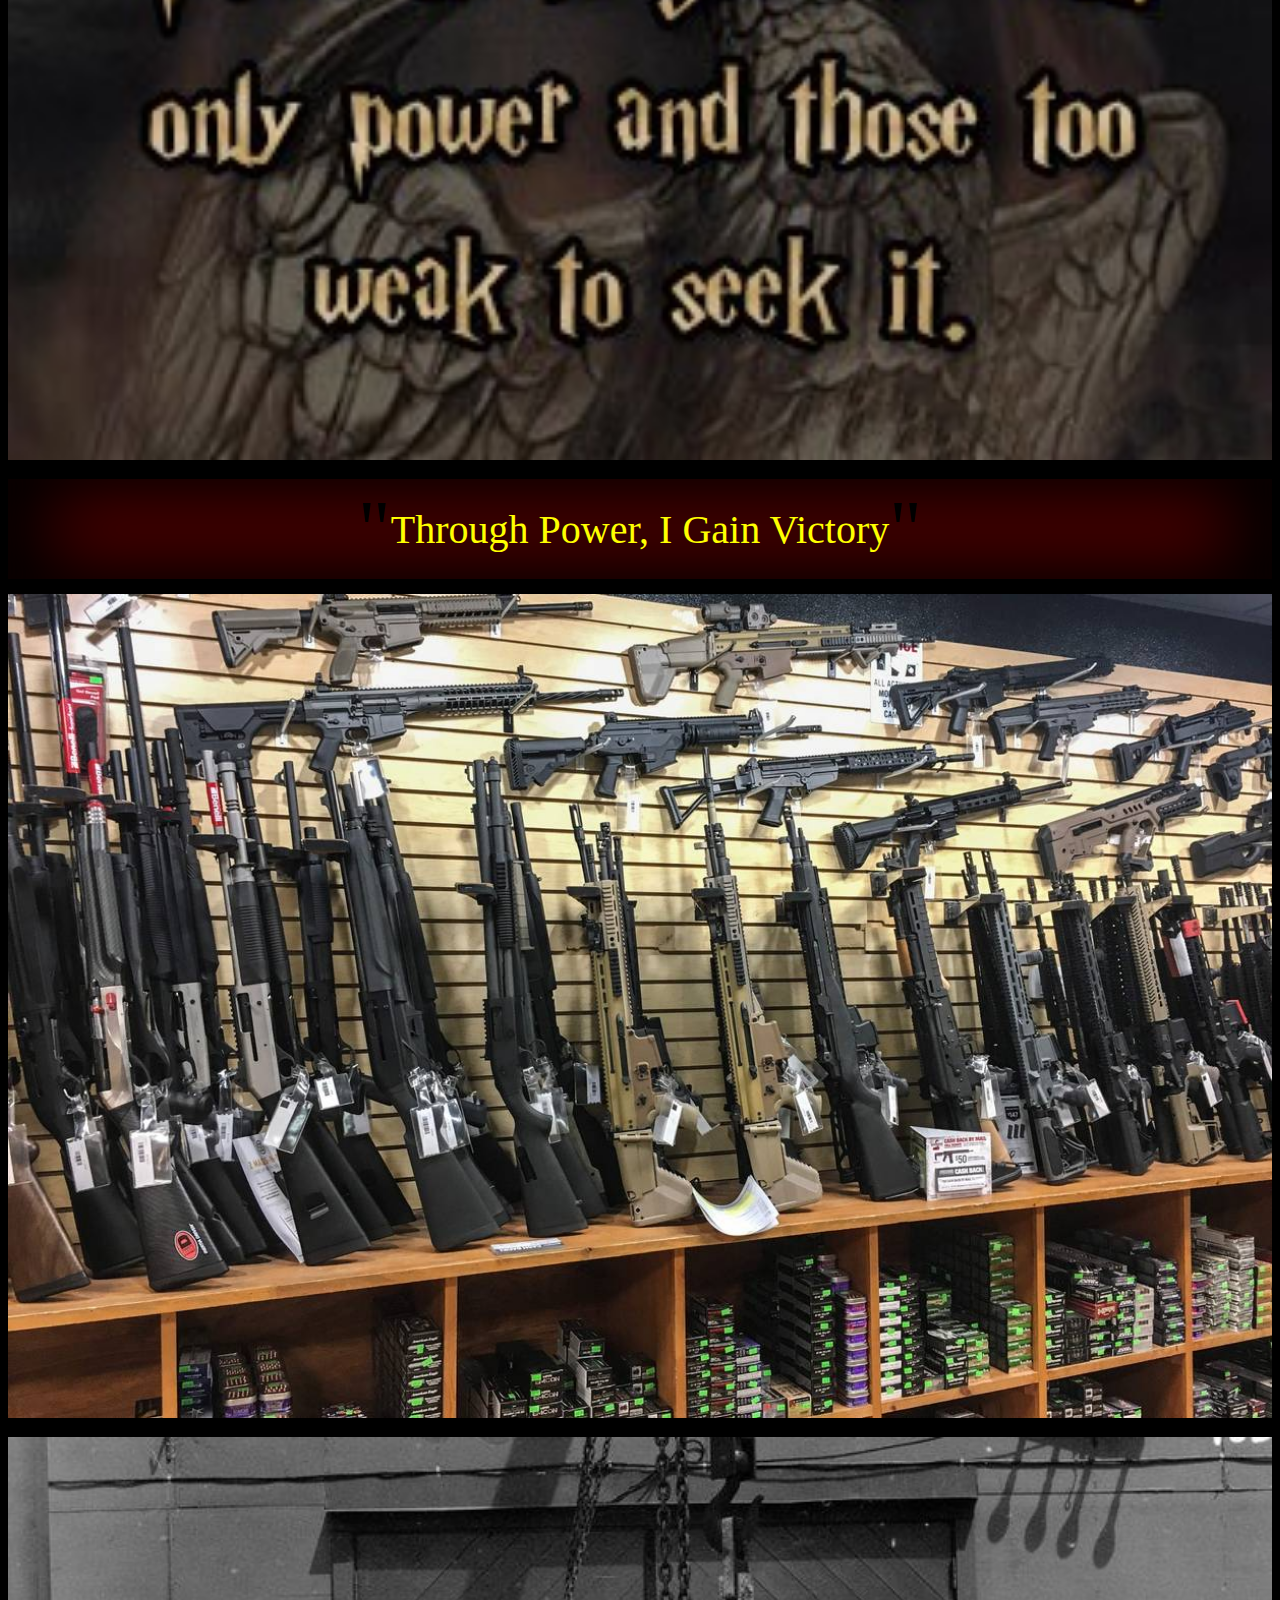
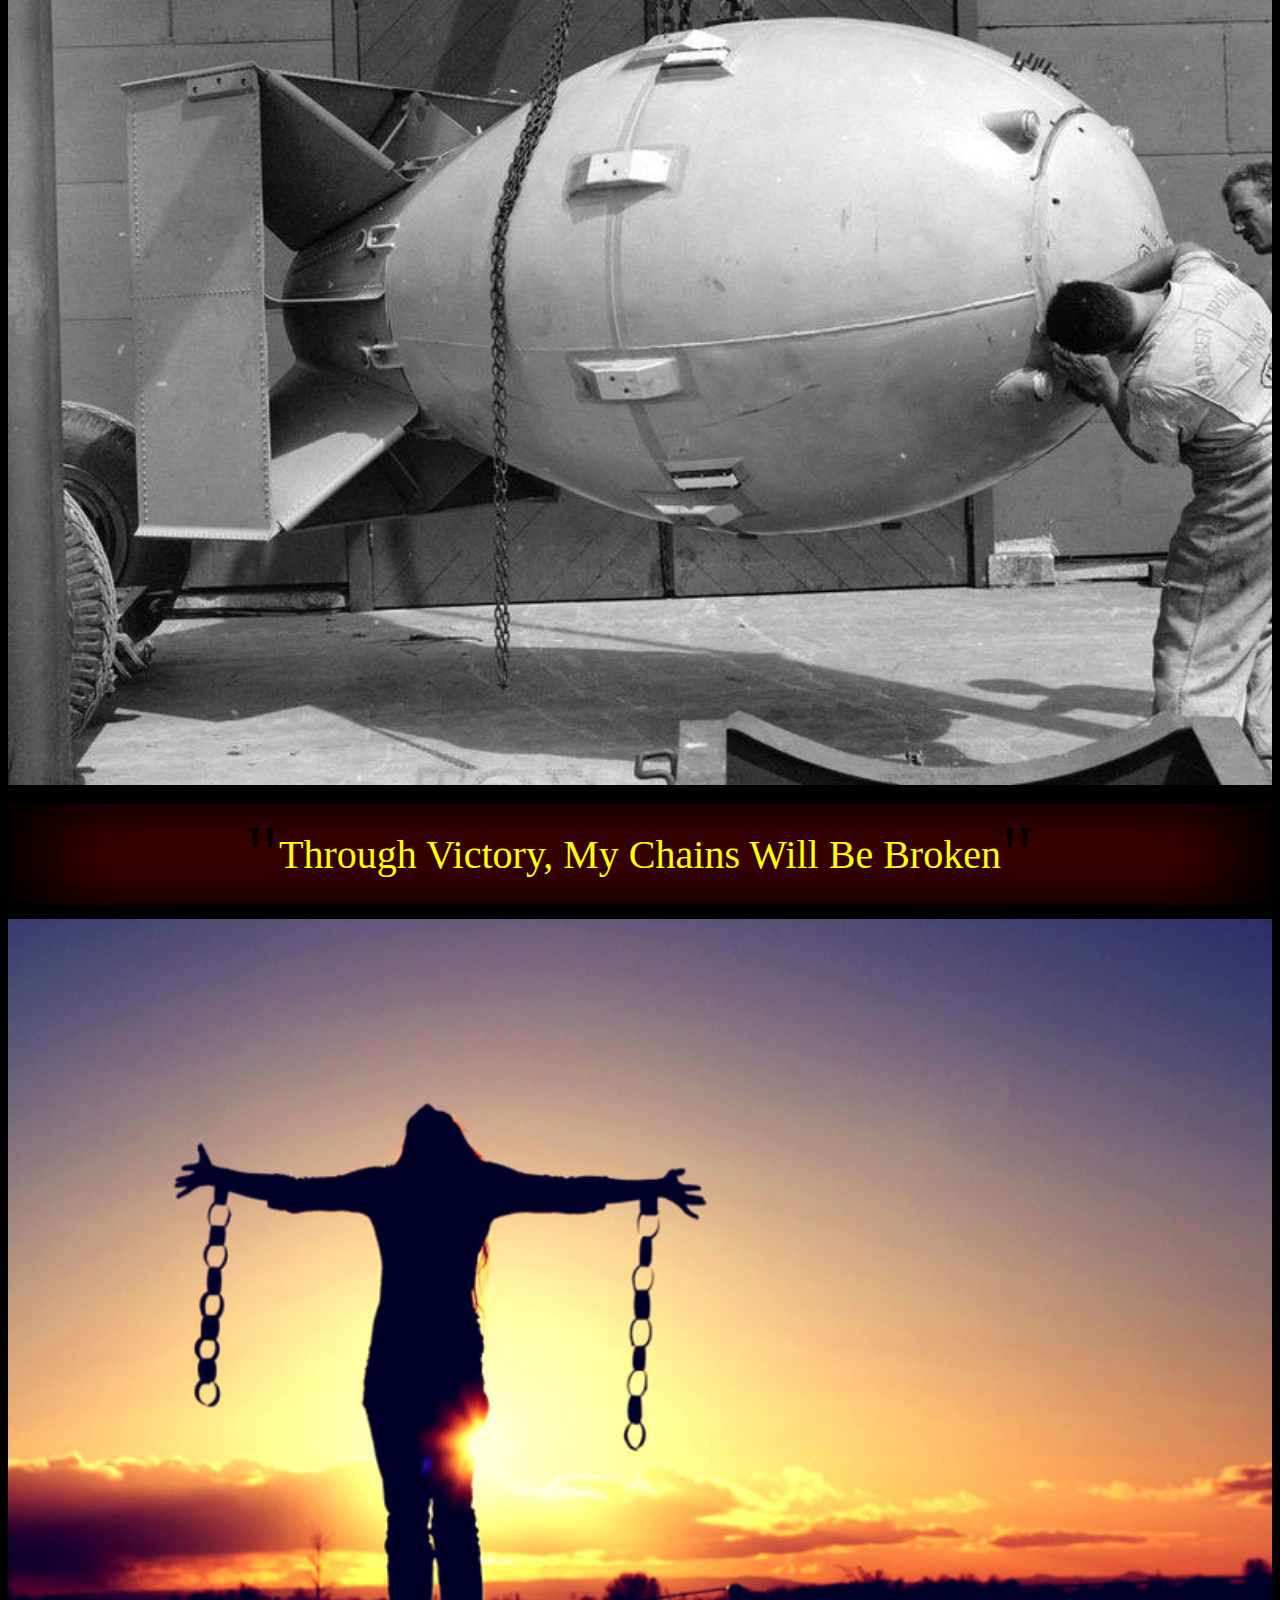
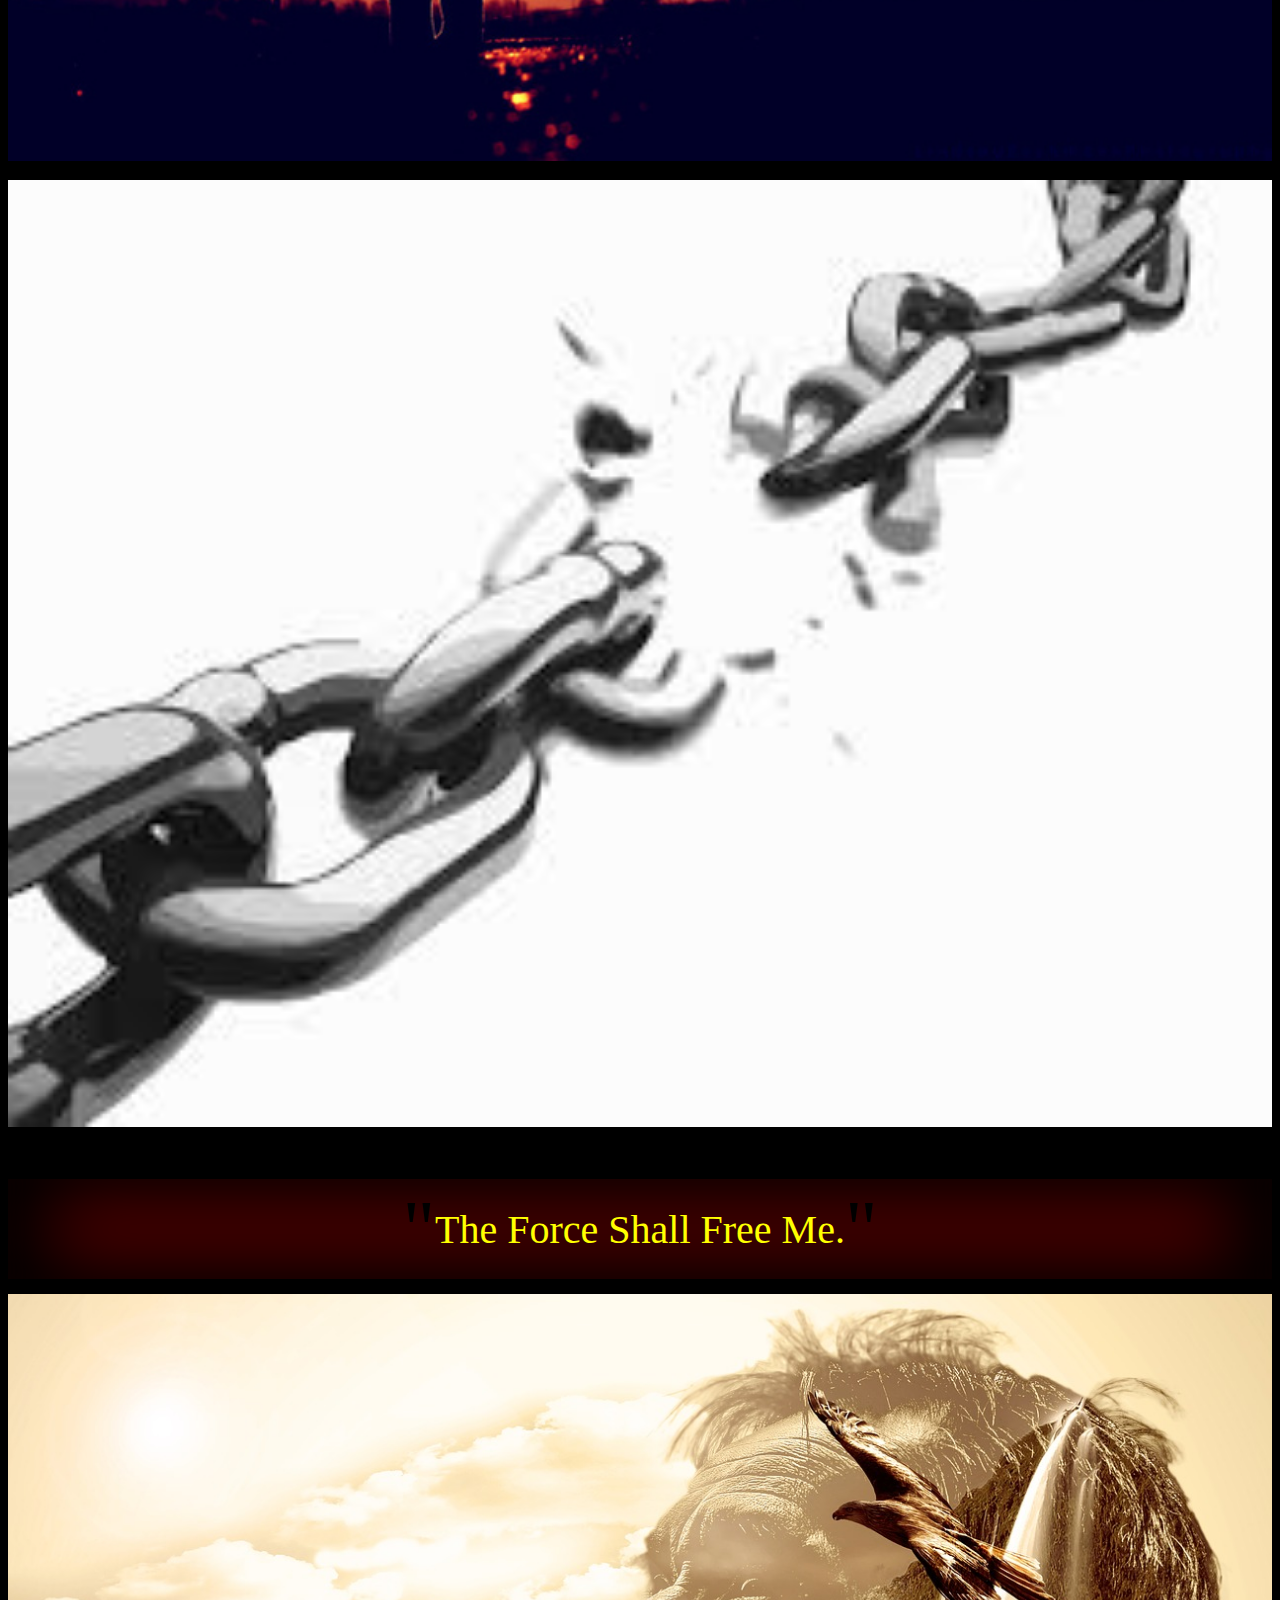
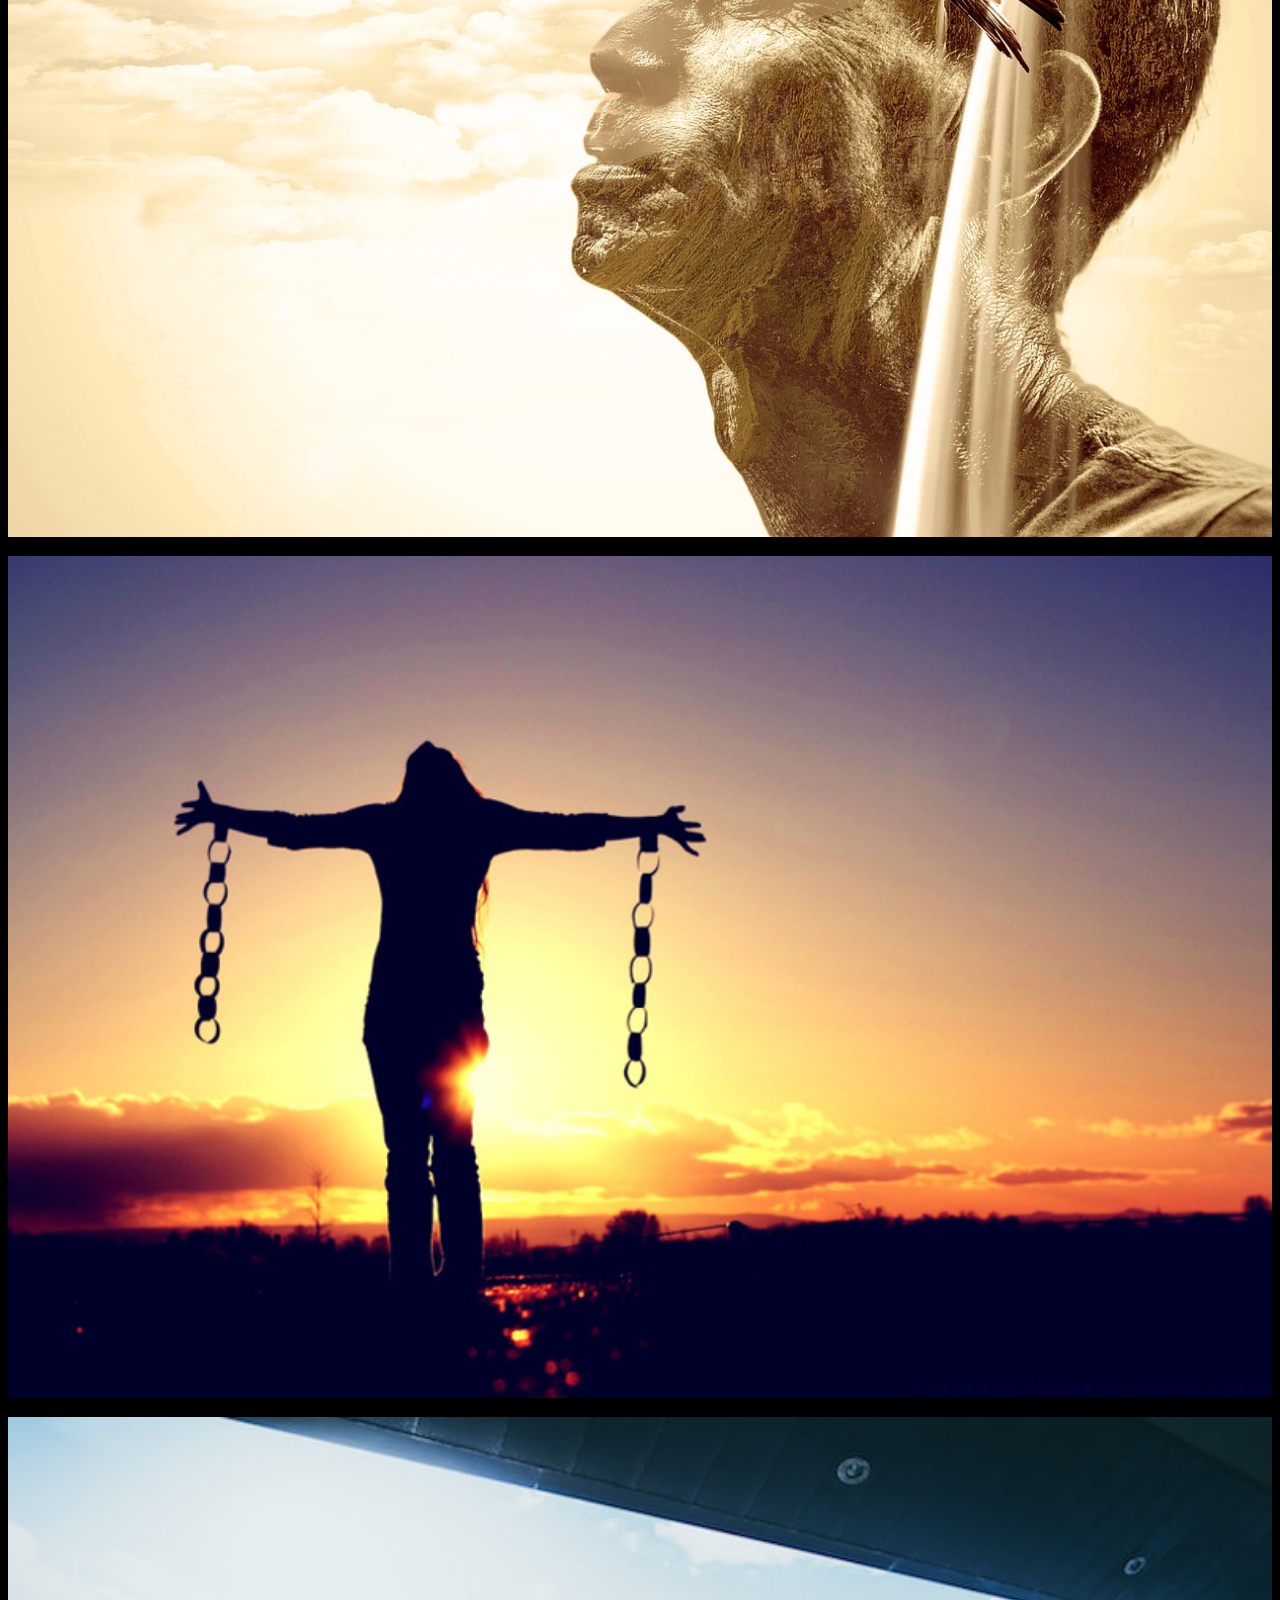
==== commit 677aae60: "update with sticky quotes" ====
--- a/index.html
+++ b/index.html
@@ -5,6 +5,30 @@
 </head>
 
 <body>
+
+  <!-- <div class="title_crawl">
+    <div class="text">War! The Republic is crumbling
+        under attacks by the ruthless
+        Sith Lord, Count Dooku.
+        There are heroes on both sides.
+        Evil is everywhere.
+        
+        In a stunning move, the
+        fiendish droid leader, General
+        Grievous, has swept into the
+        Republic capital and kidnapped
+        Chancellor Palpatine, leader of
+        the Galactic Senate.
+        
+        As the Separatist Droid Army
+        attempts to flee the besieged
+        capital with their valuable
+        hostage, two Jedi Knights lead a
+        desperate mission to rescue the
+        captive Chancellor....</div>
+  </div>
+  </div>
+
     <div class="count">
       <ul>
         <li>One</li>
@@ -12,7 +36,7 @@
         <li>Three</li>
         <li>Four</li>
       </ul>
-    </div>
+    </div> -->
 
 
 
--- a/css/sith.css
+++ b/css/sith.css
@@ -132,12 +132,14 @@
     justify-content: right;
     justify-self: right; }
   .line_wrapper .quote {
-    box-shadow: 0 0 150px 75px black inset;
+    --quote-height: 100px;
+    box-shadow: 0 0 75px 40px black inset;
+    position: sticky;
+    top: 0;
     display: flex;
     justify-content: center;
     align-items: center;
     background: red;
-    --quote-height: 200px;
     height: var(--quote-height);
     width: 100%;
     color: yellow;
@@ -273,5 +275,17 @@
 @media screen and (min-width: 1200px) {
   .blend {
     box-shadow: 0px 10px 93px 59px inset; } }
+.title_crawl {
+  perspective: 100px;
+  position: relative;
+  height: 150px;
+  width: 150px;
+  border: 1px solid white; }
+  .title_crawl .text {
+    position: absolute;
+    padding: 50px;
+    transform: rotateX(45deg);
+    transform-style: preserve-3d;
+    color: white; }
 
 /*# sourceMappingURL=sith.css.map */
